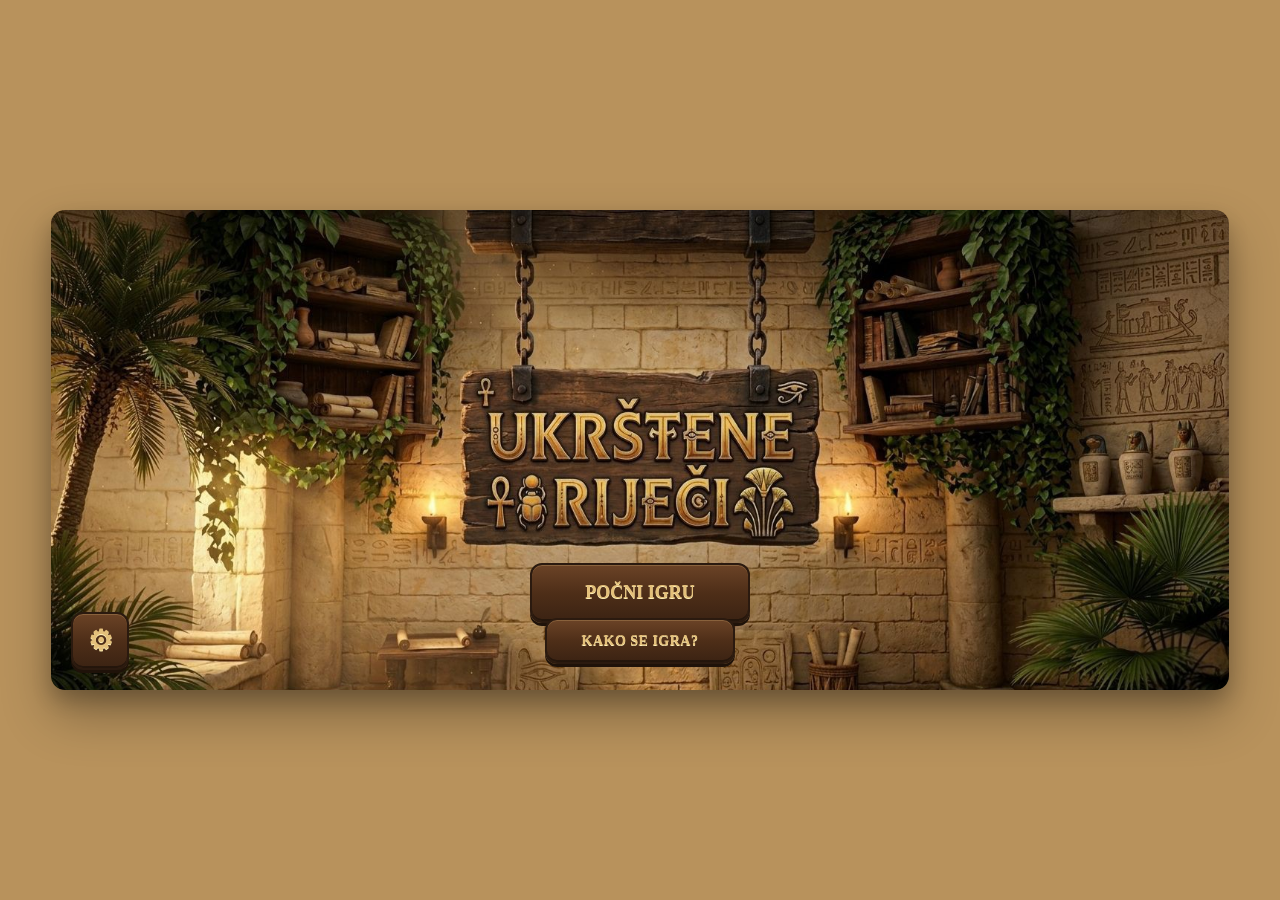
==== index.html @ eb19dd74 "Save crossword progress before animation" ====
<!DOCTYPE html>
<html lang="bs">
<head>
  <meta charset="UTF-8" />
  <meta name="viewport" content="width=device-width, initial-scale=1.0" />
  <title>Ukrštene riječi</title>
  <link rel="stylesheet" href="style.css" />
</head>
<body>
  <!-- POČETNI EKRAN -->
  <section id="menuScreen" class="screen active">
    <div class="menu-bg">
      <div class="menu-wrapper">
        <img
          src="assets/pozadina.jpg"
          alt="Početni ekran"
          class="menu-image"
        />

        <button id="startBtn" class="wood-btn start-btn">
          POČNI IGRU
        </button>

        <button id="howToBtn" class="wood-btn howto-btn">
          KAKO SE IGRA?
        </button>

        <button id="settingsGearBtn" class="wood-btn gear-btn" aria-label="Podešavanja">
          ⚙
        </button>
      </div>
    </div>
  </section>

  <!-- EKRAN ZA IZBOR BROJA IGRAČA -->
  <section id="playerModeScreen" class="screen">
    <div class="menu-bg">
      <div class="menu-wrapper">
        <img
          src="assets/drugi_prozor.jpg"
          alt="Izbor broja igrača"
          class="menu-image"
        />

        <button id="onePlayerBtn" class="wood-btn player-mode-btn player-mode-1">
          JEDAN IGRAČ
        </button>

        <button id="twoPlayersBtn" class="wood-btn player-mode-btn player-mode-2">
          DVA IGRAČA
        </button>

        <button id="backFromPlayerMode" class="wood-btn back-btn">
          NAZAD
        </button>
      </div>
    </div>
  </section>

  <!-- EKRAN IGRE -->
  <section id="gameScreen" class="screen">
    <div class="menu-bg">
      <div class="menu-wrapper">
        <img
          src="assets/drugi_prozor.jpg"
          alt="Ekran igre"
          class="menu-image"
        />

        <button class="wood-btn difficulty-btn diff1">LAKO</button>
        <button class="wood-btn difficulty-btn diff2">SREDNJE</button>
        <button class="wood-btn difficulty-btn diff3">TEŠKO</button>

        <div class="discover-wrapper">
          <button class="wood-btn difficulty-btn diff4">
            OTKRIJ NEŠTO NOVO
          </button>

          <div class="discover-tooltip">
            Rješavanjem ukrštenice otkrij nove pojmove.
            Po završetku dobijaš objašnjenje pojma.
          </div>
        </div>

        <button id="backFromGame" class="wood-btn back-btn">
          NAZAD
        </button>
      </div>
    </div>
  </section>

  <!-- EKRAN LEVELA ZA LAKO -->
  <section id="easyLevelsScreen" class="screen">
    <div class="menu-bg">
      <div class="menu-wrapper">
        <img
          src="assets/drugi_prozor.jpg"
          alt="Leveli - lako"
          class="menu-image"
        />

        <div class="levels-row">
          <div class="level-item">
            <div class="stars" id="starsLevel1">
              <span class="star">★</span>
              <span class="star">★</span>
              <span class="star">★</span>
            </div>
            <button class="level-box level-box-1">1</button>
          </div>

          <div class="level-item">
            <div class="stars" id="starsLevel2">
              <span class="star">★</span>
              <span class="star">★</span>
              <span class="star">★</span>
            </div>
            <button class="level-box level-box-2">2</button>
          </div>

          <div class="level-item">
            <div class="stars" id="starsLevel3">
              <span class="star">★</span>
              <span class="star">★</span>
              <span class="star">★</span>
            </div>
            <button class="level-box level-box-3">3</button>
          </div>
        </div>

        <button id="backFromEasyLevels" class="wood-btn back-btn">
          NAZAD
        </button>
      </div>
    </div>
  </section>

  <!-- EKRAN PRVE UKRŠTENICE -->
  <section id="crosswordLevel1Screen" class="screen">
    <div class="menu-bg">
      <div class="menu-wrapper">
        <img
          src="assets/pergament.jpg"
          alt="Prva ukrštenica"
          class="menu-image"
        />

        <div id="level1Timer" class="level-timer">00:00:00</div>

        <!-- GORNJI DESNI UGAO -->
        <div class="top-right-tools">
          <div class="tool-wrap">
            <button id="hintBtn" class="tool-btn">?</button>
            <div class="tool-tooltip">hint</div>
          </div>

          <div class="tool-wrap">
            <button id="explainBtn" class="tool-btn">!</button>
            <div class="tool-tooltip">objašnjenje</div>
          </div>
        </div>

        <!-- LIJEVO - VODORAVNO -->
        <div class="clues clues-left">
          <h3>VODORAVNO:</h3>
          <p>(1,1) NJOME PIŠEŠ</p>
          <p>(2,1) NEŠTO VIŠE OD BITKE</p>
          <p>(3,1) LETEĆE PREVOZNO SREDSTVO</p>
          <p>(5,2) TI SI NJOJ DIJETE</p>
        </div>

        <!-- DESNO - USPRAVNO -->
        <div class="clues clues-right">
          <h3>USPRAVNO:</h3>
          <p>(1,1) ORAŠASTO VOĆE (U IMENU RIJEČI)</p>
          <p>(1,2) KRALJ ŽIVOTINJA</p>
          <p>(1,3) NA PRSTIMA, JEDINSTVEN ZA SVAKOG ČOVJEKA</p>
          <p>(1,5) SINONIM ZA "KOFA"</p>
          <p>(6,1) POEN U TENISU KOJI SE POSTIŽE NEVRAĆENIM SERVISOM</p>
        </div>

        <!-- TABLA -->
        <div class="board-wrap">
          <div id="columnLabels" class="column-labels"></div>

          <div class="board-middle">
            <div id="rowLabels" class="row-labels"></div>
            <div class="crossword-board" id="crosswordBoard"></div>
          </div>
        </div>

        <button id="confirmLevel1Btn" class="wood-btn confirm-btn">
          POTVRDI
        </button>

        <button id="backFromCrossword1" class="wood-btn back-btn">
          NAZAD
        </button>
      </div>
    </div>
  </section>

  <!-- LEVEL 2 -->
  <section id="crosswordLevel2Screen" class="screen">
    <div class="menu-bg">
      <div class="menu-wrapper">
        <img
          src="assets/pergament.jpg"
          alt="Druga ukrštenica"
          class="menu-image"
        />

        <div id="level2Timer" class="level-timer">00:00:00</div>

        <div class="top-right-tools">
          <div class="tool-wrap">
            <button id="hintBtnLevel2" class="tool-btn">?</button>
            <div class="tool-tooltip">hint</div>
          </div>

          <div class="tool-wrap">
            <button id="explainBtnLevel2" class="tool-btn">!</button>
            <div class="tool-tooltip">objašnjenje</div>
          </div>
        </div>

        <!-- LIJEVO - VODORAVNO -->
        <div class="clues clues-left">
          <h3>VODORAVNO:</h3>
          <p>(1,4) POVRATNA ZAMJENICA SEBE ILI (...)</p>
          <p>(2,1) PTICA KOJA LETI VISOKO I IMA OŠTAR VID</p>
          <p>(4,2) GORI I DAJE TOPLOTU</p>
          <p>(7,1) PTICA KOJA DONOSI PROLJEĆE</p>
        </div>

        <!-- DESNO - USPRAVNO -->
        <div class="clues clues-right">
          <h3>USPRAVNO:</h3>
          <p>(1,2) NOSI SE OKO VRATA UZ KOŠULJU</p>
          <p>(4,4) PROVJERA ZNANJA</p>
          <p>(2,6) KORISTI SE ZA RAD I POPRAVKE</p>
        </div>

        <div class="board-wrap level2-board-wrapper">
          <div id="columnLabelsLevel2" class="column-labels"></div>
          <div class="board-middle">
            <div id="rowLabelsLevel2" class="row-labels"></div>
            <div id="crosswordBoardLevel2" class="crossword-board level2-board"></div>
          </div>
        </div>

        <button id="confirmLevel2Btn" class="wood-btn confirm-btn">
          POTVRDI
        </button>

        <button id="backFromCrossword2" class="wood-btn back-btn">
          NAZAD
        </button>
      </div>
    </div>
  </section>

  <!-- LEVEL 3 -->
  <section id="crosswordLevel3Screen" class="screen">
    <div class="menu-bg">
      <div class="menu-wrapper">
        <img
          src="assets/pergament.jpg"
          alt="Treca ukrstenica"
          class="menu-image"
        />

        <div id="level3Timer" class="level-timer">00:00:00</div>

        <div class="top-right-tools">
          <div class="tool-wrap">
            <button id="hintBtnLevel3" class="tool-btn">?</button>
            <div class="tool-tooltip">hint</div>
          </div>

          <div class="tool-wrap">
            <button id="explainBtnLevel3" class="tool-btn">!</button>
            <div class="tool-tooltip">objasnjenje</div>
          </div>
        </div>

        <!-- LIJEVO - VODORAVNO -->
        <div class="clues clues-left">
          <h3>VODORAVNO:</h3>
          <p>(1,1) KOKA GA SNESE</p>
          <p>(3,1) JEDE SE KAŠIKOM IZ DUBOKOG TANJIRA</p>
          <p>(5,3) DIO LICA KOJIM MIRIŠEMO</p>
          <p>(7,2) UVEĆAVA MALE STVARI</p>
        </div>

        <!-- DESNO - USPRAVNO -->
        <div class="clues clues-right">
          <h3>USPRAVNO:</h3>
          <p>(1,1) NA NJEMU SPAVAMO</p>
          <p>(1,3) DRŽAVA U AZIJI</p>
          <p>(4,5) DIO LICA BEZ KOJEG NE BISMO MOGLI DA PRIČAMO</p>
        </div>

        <div class="board-wrap level3-board-wrapper">
          <div id="columnLabelsLevel3" class="column-labels"></div>
          <div class="board-middle">
            <div id="rowLabelsLevel3" class="row-labels"></div>
            <div id="crosswordBoardLevel3" class="crossword-board level3-board"></div>
          </div>
        </div>

        <button id="confirmLevel3Btn" class="wood-btn confirm-btn">
          POTVRDI
        </button>

        <button id="backFromCrossword3" class="wood-btn back-btn">
          NAZAD
        </button>
      </div>
    </div>
  </section>

  <!-- MODAL ZA HINT -->
  <div id="hintModal" class="settings-modal">
    <div class="settings-overlay" id="hintOverlay"></div>

    <div class="settings-panel hint-panel">
      <button id="closeHintBtn" class="settings-close" aria-label="Zatvori hint">
        ✕
      </button>

      <h2>HINT</h2>

      <p class="hint-count-text">
        Preostali broj hintova:
        <span id="hintCountValue">3</span>
      </p>

      <button id="useHintBtn" class="wood-btn hint-action-btn">
        POPUNI RANDOM POLJE
      </button>
    </div>
  </div>

  <!-- MODAL ZA OBJAŠNJENJE -->
  <div id="explainModal" class="settings-modal">
    <div class="settings-overlay" id="explainOverlay"></div>

    <div class="settings-panel hint-panel">
      <button id="closeExplainBtn" class="settings-close" aria-label="Zatvori objašnjenje">
        ✕
      </button>

      <h2>OBJAŠNJENJE</h2>

      <p class="hint-count-text explain-text">
        Uređeni par <strong>(i, j)</strong> pokazuje gdje riječ počinje.
        <br /><br />
        Prvi broj <strong>i</strong> označava vrstu.
        <br />
        Drugi broj <strong>j</strong> označava kolonu.
        <br /><br />
        Na primjer, <strong>(2, 3)</strong> znači da riječ počinje
        u <strong>2. vrsti</strong> i <strong>3. koloni</strong>.
      </p>
    </div>
  </div>

  <!-- MODAL ZA ZAVRŠEN LEVEL -->
  <div id="completeModal" class="settings-modal">
    <div class="settings-overlay" id="completeOverlay"></div>

    <div class="settings-panel complete-panel">
      <h2>BRAVO!</h2>

      <div id="completeStars" class="complete-stars"></div>

      <p class="complete-message">
        Tačno si popunio/la ukrštenicu.
      </p>

      <p id="completeTime" class="complete-time">Vrijeme: 00:00:00</p>

      <button id="closeCompleteBtn" class="wood-btn complete-action-btn">
        NASTAVI
      </button>
    </div>
  </div>

  <!-- MODAL ZA POKUŠAJ -->
  <div id="attemptModal" class="settings-modal">
    <div class="settings-overlay" id="attemptOverlay"></div>

    <div class="settings-panel attempt-panel">
      <h2>POKUŠAJ PONOVO</h2>

      <p id="attemptMessage" class="attempt-message">
        Provjeri crvena polja i pokušaj ponovo.
      </p>

      <button id="closeAttemptBtn" class="wood-btn attempt-action-btn">
        U REDU
      </button>
    </div>
  </div>

  <!-- EKRAN KAKO SE IGRA -->
  <section id="howToPlayScreen" class="screen">
    <div class="menu-bg">
      <div class="menu-wrapper">
        <img
          src="assets/kako_se_igra.jpg"
          alt="Kako se igra"
          class="menu-image"
        />

        <div class="howto-panel">
          <h2>KAKO SE IGRA?</h2>

          <p>
            Popuni ukrštene riječi tako što ćeš unositi tačne odgovore
            na osnovu datih pojmova.
          </p>

          <p>
            Svaka riječ se ukršta sa drugom, pa pazi na slova koja dijele.
          </p>

          <p>
            Cilj je da popuniš cijelu mrežu bez greške.
          </p>

          <p>
            Kada tačno popuniš ukrštenicu, dobijaš zvjezdice prema vremenu:
            3 zvjezdice za manje od 2 minuta, 2 zvjezdice za manje od 5 minuta,
            a 1 zvjezdicu za sve preko toga.
          </p>

          <p>
            Rješenje provjeravaš dugmetom POTVRDI. Ako tri puta potvrdiš
            pogrešno rješenje, level i dalje možeš završiti, ali najviše sa
            1 zvjezdicom.
          </p>
        </div>

        <button id="backFromHowToPlay" class="wood-btn back-btn">
          NAZAD
        </button>
      </div>
    </div>
  </section>

  <!-- MODAL PODEŠAVANJA -->
  <div id="settingsModal" class="settings-modal">
    <div class="settings-overlay" id="settingsOverlay"></div>

    <div class="settings-panel">
      <button id="closeSettingsBtn" class="settings-close" aria-label="Zatvori podešavanja">
        ✕
      </button>

      <h2>PODEŠAVANJA</h2>

      <div class="setting-row">
        <label for="musicVolume">Muzika</label>
        <input
          type="range"
          id="musicVolume"
          min="0"
          max="100"
          value="50"
        />
        <span id="musicVolumeValue">50%</span>
      </div>

      <div class="setting-row">
        <label for="buttonSoundVolume">Zvuk dugmadi</label>
        <input
          type="range"
          id="buttonSoundVolume"
          min="0"
          max="100"
          value="70"
        />
        <span id="buttonSoundVolumeValue">70%</span>
      </div>

      <div class="settings-actions">
        <button id="resetProgressBtn" class="wood-btn reset-progress-btn">
          OBRIŠI PROGRESS
        </button>
      </div>
    </div>
  </div>

  <script src="script.js"></script>
</body>
</html>
---- style.css ----
* {
  box-sizing: border-box;
}

html,
body {
  margin: 0;
  width: 100%;
  height: 100%;
  overflow: hidden;
  background: #b8925c;
  font-family: Arial, sans-serif;
}

/* EKRANI */
.screen {
  position: fixed;
  inset: 0;
  display: block;
  opacity: 0;
  visibility: hidden;
  pointer-events: none;
  transition: opacity 0.45s ease, visibility 0.45s ease;
}

.screen.active {
  opacity: 1;
  visibility: visible;
  pointer-events: auto;
}

/* POZADINA */
.menu-bg {
  position: absolute;
  inset: 0;
  background: #b8925c;
  display: flex;
  align-items: center;
  justify-content: center;
}

/* WRAPPER */
.menu-wrapper {
  position: relative;
  display: inline-block;
}

/* SLIKA */
.menu-image {
  display: block;
  max-width: 92vw;
  max-height: 92vh;
  object-fit: contain;
  border-radius: 14px;
  box-shadow:
    0 25px 50px rgba(0, 0, 0, 0.3),
    0 10px 20px rgba(0, 0, 0, 0.2);
}

/* DUGMAD */
.wood-btn {
  position: absolute;
  left: 50%;
  transform: translateX(-50%);
  z-index: 5;

  width: 180px;
  height: 46px;

  border: 2px solid #2b1a0f;
  border-radius: 12px;
  cursor: pointer;

  background: linear-gradient(
    180deg,
    #6b4326 0%,
    #4e2e18 50%,
    #3b2313 100%
  );

  color: #e4c07a;
  font-family: Georgia, "Times New Roman", serif;
  font-size: 14px;
  font-weight: 700;
  text-transform: uppercase;
  text-shadow: 0 1px 0 #fff1b8;

  box-shadow:
    0 3px 0 #1f1209,
    inset 0 1px 0 rgba(255, 220, 150, 0.2),
    inset 0 -2px 0 rgba(0, 0, 0, 0.4);

  transition: transform 0.15s ease, filter 0.15s ease, box-shadow 0.15s ease;
}

.wood-btn:hover {
  transform: translateX(-50%) translateY(-2px);
  filter: brightness(1.08);
  box-shadow:
    0 5px 0 #1f1209,
    inset 0 1px 0 rgba(255, 220, 150, 0.25),
    inset 0 -2px 0 rgba(0, 0, 0, 0.4),
    0 12px 24px rgba(0, 0, 0, 0.3);
}

/* POZICIJE GLAVNIH DUGMADI */
.start-btn {
  top: 73.5%;
  width: 220px;
  height: 60px;
  font-size: 18px;
}

.howto-btn {
  top: 85%;
  width: 190px;
  height: 46px;
  font-size: 14px;
  letter-spacing: 0.5px;
}

/* DUGME SA ZUPČANIKOM */
.gear-btn {
  left: 20px;
  bottom: 20px;
  transform: none;

  width: 58px;
  height: 58px;
  padding: 0;

  display: flex;
  align-items: center;
  justify-content: center;

  font-size: 28px;
  line-height: 1;
  z-index: 10;
}

.gear-btn:hover {
  transform: translateY(-2px);
}

/* OSTALI EKRANI */
#gameScreen,
#settingsScreen {
  background: #1b1b1b;
  color: white;
}

.panel {
  position: absolute;
  inset: 0;
  display: flex;
  flex-direction: column;
  align-items: center;
  justify-content: center;
  gap: 16px;
  text-align: center;
}

.back-btn {
  top: 84%;
  width: 140px;
  height: 40px;
  font-size: 12px;
}

.confirm-btn {
  top: 84%;
  margin-left: -66px;
  width: 160px;
  height: 42px;
  font-size: 13px;
}

#backFromCrossword1,
#backFromCrossword2,
#backFromCrossword3 {
  margin-left: 100px;
}

/* TEŽINE */
.difficulty-btn {
  width: 240px;
  height: 58px;
  font-size: 16px;
}

.diff1 { top: 28%; }
.diff2 { top: 40%; }
.diff3 { top: 52%; }
.diff4 { top: 64%; }

/* BROJ IGRAČA */
.player-mode-btn {
  width: 265px;
  height: 64px;
  font-size: 17px;
}

.player-mode-1 { top: 38%; }
.player-mode-2 { top: 52%; }

/* PROZIRNI PANEL */
.howto-panel {
  position: absolute;
  left: 50%;
  top: 50%;
  transform: translate(-50%, -50%);
  z-index: 6;

  width: 60%;
  max-width: 700px;
  padding: 30px;

  border-radius: 16px;
  background: rgba(30, 20, 10, 0.55);
  backdrop-filter: blur(6px);
  border: 2px solid rgba(255, 220, 150, 0.15);

  box-shadow:
    0 20px 40px rgba(0, 0, 0, 0.35),
    inset 0 1px 0 rgba(255, 255, 255, 0.05);

  color: #f0d28a;
  text-align: center;
}

.howto-panel h2 {
  margin-top: 0;
  margin-bottom: 15px;
  font-family: Georgia, "Times New Roman", serif;
  font-size: 28px;
  text-shadow:
    0 1px 0 #fff1b8,
    0 0 10px rgba(231, 193, 109, 0.25);
}

.howto-panel p {
  margin: 10px 0;
  font-size: 16px;
  line-height: 1.5;
}

/* WRAPPER ZA "OTKRIJ NEŠTO NOVO" */
.discover-wrapper {
  position: absolute;
  left: 50%;
  top: 64%;
  transform: translateX(-50%);
  z-index: 5;
}

.discover-wrapper .diff4 {
  position: static;
  left: auto;
  top: auto;
  transform: none;
}

/* TOOLTIP */
.discover-tooltip {
  position: absolute;
  left: 110%;
  top: 50%;
  transform: translateY(-50%);

  width: 220px;
  padding: 12px;

  background: rgba(30, 20, 10, 0.85);
  color: #f0d28a;

  border: 1px solid rgba(255, 220, 150, 0.2);
  border-radius: 10px;

  font-size: 13px;
  line-height: 1.4;

  opacity: 0;
  pointer-events: none;

  transition: opacity 0.2s ease, transform 0.2s ease;
}

.discover-wrapper:hover .discover-tooltip {
  opacity: 1;
  transform: translateY(-50%) translateX(5px);
}

/* MODAL PODEŠAVANJA */
.settings-modal {
  position: fixed;
  inset: 0;
  z-index: 999;

  opacity: 0;
  visibility: hidden;
  pointer-events: none;

  transition: opacity 0.25s ease, visibility 0.25s ease;
}

.settings-modal.active {
  opacity: 1;
  visibility: visible;
  pointer-events: auto;
}

.settings-overlay {
  position: absolute;
  inset: 0;
  background: rgba(0, 0, 0, 0.45);
}

.settings-panel {
  position: absolute;
  left: 50%;
  top: 50%;
  transform: translate(-50%, -50%);

  width: min(90vw, 520px);
  padding: 30px 26px;

  border-radius: 18px;
  border: 2px solid rgba(255, 220, 150, 0.18);

  background: rgba(30, 20, 10, 0.72);
  backdrop-filter: blur(8px);

  box-shadow:
    0 22px 45px rgba(0, 0, 0, 0.45),
    inset 0 1px 0 rgba(255, 255, 255, 0.05);

  color: #f0d28a;
}

.settings-panel h2 {
  margin: 0 0 24px;
  text-align: center;
  font-family: Georgia, "Times New Roman", serif;
  font-size: 28px;
  text-shadow:
    0 1px 0 #fff1b8,
    0 0 10px rgba(231, 193, 109, 0.2);
}

.settings-close {
  position: absolute;
  top: 12px;
  right: 12px;

  width: 38px;
  height: 38px;
  border: 1px solid rgba(255, 220, 150, 0.25);
  border-radius: 10px;

  background: rgba(80, 50, 25, 0.85);
  color: #f0d28a;

  font-size: 20px;
  cursor: pointer;
  transition: transform 0.15s ease, filter 0.15s ease;
}

.settings-close:hover {
  transform: translateY(-1px);
  filter: brightness(1.08);
}

.setting-row {
  display: grid;
  grid-template-columns: 120px 1fr 60px;
  align-items: center;
  gap: 14px;
  margin-bottom: 18px;
}

.setting-row label {
  font-family: Georgia, "Times New Roman", serif;
  font-size: 16px;
  color: #f0d28a;
}

.setting-row span {
  text-align: right;
  font-size: 14px;
  font-weight: 700;
  color: #f6dfaa;
}

.setting-row input[type="range"] {
  appearance: none;
  width: 100%;
  height: 8px;
  border-radius: 999px;
  background: rgba(255, 220, 150, 0.22);
  outline: none;
}

.setting-row input[type="range"]::-webkit-slider-thumb {
  appearance: none;
  width: 20px;
  height: 20px;
  border-radius: 50%;
  border: 2px solid #2b1a0f;
  background: linear-gradient(180deg, #e4c07a 0%, #b98543 100%);
  cursor: pointer;
  box-shadow: 0 2px 6px rgba(0, 0, 0, 0.35);
}

.setting-row input[type="range"]::-moz-range-thumb {
  width: 20px;
  height: 20px;
  border-radius: 50%;
  border: 2px solid #2b1a0f;
  background: linear-gradient(180deg, #e4c07a 0%, #b98543 100%);
  cursor: pointer;
  box-shadow: 0 2px 6px rgba(0, 0, 0, 0.35);
}

/* LEVELI */
.levels-row {
  position: absolute;
  left: 50%;
  top: 50%;
  transform: translate(-50%, -50%);
  z-index: 6;

  display: flex;
  align-items: center;
  justify-content: center;
  gap: 38px;
}

.level-item {
  display: flex;
  flex-direction: column;
  align-items: center;
  gap: 12px;
}

.level-box {
  position: static;
  z-index: 6;

  width: 120px;
  height: 120px;

  border: 2px solid #2b1a0f;
  border-radius: 14px;
  cursor: pointer;

  background: linear-gradient(
    180deg,
    #6b4326 0%,
    #4e2e18 50%,
    #3b2313 100%
  );

  color: #e4c07a;
  font-family: Georgia, "Times New Roman", serif;
  font-size: 28px;
  font-weight: 700;
  text-shadow: 0 1px 0 #fff1b8;

  box-shadow:
    0 3px 0 #1f1209,
    inset 0 1px 0 rgba(255, 220, 150, 0.2),
    inset 0 -2px 0 rgba(0, 0, 0, 0.4);

  transition: filter 0.15s ease, box-shadow 0.15s ease;
}

.level-box:hover {
  filter: brightness(1.1);
  box-shadow:
    0 3px 0 #1f1209,
    inset 0 1px 0 rgba(255, 220, 150, 0.25),
    inset 0 -2px 0 rgba(0, 0, 0, 0.4),
    0 10px 20px rgba(0, 0, 0, 0.35);
}

/* ZVJEZDICE */
.stars {
  display: flex;
  justify-content: center;
  gap: 6px;
  min-height: 30px;
}

.star {
  font-size: 26px;
  color: transparent;
  -webkit-text-stroke: 1.5px #f0d28a;
  text-shadow: 0 2px 6px rgba(0, 0, 0, 0.35);
}

.star.filled {
  color: #f3c64d;
  -webkit-text-stroke: 1px #d29b17;
  text-shadow:
    0 0 8px rgba(255, 210, 70, 0.5),
    0 2px 6px rgba(0, 0, 0, 0.35);
}

/* TAJMER */
.level-timer {
  position: absolute;
  top: 18px;
  left: 150px;
  z-index: 7;

  padding: 6px 10px;
  border-radius: 10px;

  background: rgba(30, 20, 10, 0.6);
  border: 1px solid rgba(255, 220, 150, 0.12);

  color: #f0d28a;
  font-family: Georgia, "Times New Roman", serif;
  font-size: 18px;
  font-weight: 600;
  letter-spacing: 1px;

  box-shadow: 0 6px 12px rgba(0, 0, 0, 0.25);
}

/* WRAP ZA TABLU + OZNAKE */
.board-wrap {
  position: absolute;
  top: 43%;
  left: 50%;
  transform: translate(-50%, -50%);
  z-index: 6;
}

.column-labels {
  display: grid;
  grid-template-columns: repeat(6, 48px);
  gap: 6px;
  margin-left: 34px;
  margin-bottom: 6px;
}

.column-label {
  text-align: center;
  font-size: 11px;
  font-weight: 400;
  color: #6a4623;
  opacity: 0.9;
  font-family: Georgia, "Times New Roman", serif;
}

.board-middle {
  display: flex;
  align-items: start;
  gap: 8px;
}

.row-labels {
  display: grid;
  grid-template-rows: repeat(6, 48px);
  gap: 6px;
  padding-top: 0;
}

.row-label {
  width: 26px;
  height: 48px;
  display: flex;
  align-items: center;
  justify-content: center;
  font-size: 11px;
  font-weight: 400;
  color: #6a4623;
  opacity: 0.9;
  font-family: Georgia, "Times New Roman", serif;
}

/* TABLA */
.crossword-board {
  display: grid;
  grid-template-columns: repeat(6, 48px);
  gap: 6px;

  padding: 18px;
  border-radius: 16px;

  background: rgba(255, 240, 200, 0.35);
  backdrop-filter: blur(4px);
  border: 2px solid rgba(120, 80, 40, 0.25);

  box-shadow:
    0 20px 40px rgba(0, 0, 0, 0.3),
    inset 0 1px 0 rgba(255, 255, 255, 0.2);
}

.crossword-cell {
  width: 48px;
  height: 48px;

  border-radius: 8px;
  border: 1px solid rgba(120, 80, 40, 0.4);
  background: rgba(255, 250, 220, 0.78);

  text-align: center;
  font-size: 20px;
  font-weight: bold;
  color: #3b2313;

  outline: none;
  font-family: Georgia, "Times New Roman", serif;
  text-transform: uppercase;

  transition: background 0.15s ease, transform 0.1s ease;
}

.crossword-cell:focus {
  background: rgba(255, 230, 170, 0.95);
  transform: scale(1.05);
}

.crossword-cell.blocked {
  background: rgba(95, 70, 45, 0.78);
  border: 1px solid rgba(70, 45, 25, 0.9);
  color: transparent;
  pointer-events: none;
  box-shadow: inset 0 2px 5px rgba(0, 0, 0, 0.25);
}

.crossword-cell.correct {
  background: rgba(205, 236, 180, 0.95);
}

.crossword-cell.wrong {
  background: rgba(238, 186, 170, 0.95);
}

/* OPISI */
.clues {
  position: absolute;
  top: 50%;
  transform: translateY(-50%);
  width: 240px;

  padding: 18px;
  border-radius: 14px;

  background: rgba(255, 240, 200, 0.25);
  backdrop-filter: blur(3px);
  border: 1px solid rgba(120, 80, 40, 0.2);

  color: #5a3b1c;
  font-family: Georgia, "Times New Roman", serif;

  box-shadow: 0 15px 30px rgba(0, 0, 0, 0.25);
}

.clues-left {
  left: calc(50% - 470px);
}

.clues-right {
  right: calc(50% - 470px);
}

.clues h3 {
  margin: 0 0 10px;
  font-size: 18px;
  color: #4a2f14;
  text-shadow: 0 1px 0 #fff1b8;
}

.clues p {
  margin: 6px 0;
  font-size: 14px;
  line-height: 1.4;
}

/* GORNJI DESNI UGAO */
.top-right-tools {
  position: absolute;
  top: 22px;
  right: 95px;
  z-index: 8;

  display: flex;
  gap: 10px;
}

.tool-wrap {
  position: relative;
  display: inline-flex;
  align-items: center;
}

.tool-btn {
  width: 42px;
  height: 42px;
  border-radius: 10px;
  border: 2px solid #2b1a0f;
  cursor: pointer;

  background: linear-gradient(
    180deg,
    #6b4326 0%,
    #4e2e18 50%,
    #3b2313 100%
  );

  color: #e4c07a;
  font-family: Georgia, "Times New Roman", serif;
  font-size: 22px;
  font-weight: 700;
  text-shadow: 0 1px 0 #fff1b8;

  box-shadow:
    0 3px 0 #1f1209,
    inset 0 1px 0 rgba(255, 220, 150, 0.2),
    inset 0 -2px 0 rgba(0, 0, 0, 0.4);

  transition: filter 0.15s ease;
}

.tool-btn:hover {
  filter: brightness(1.08);
}

.tool-tooltip {
  position: absolute;
  top: 50%;
  right: calc(100% + 8px);
  transform: translateY(-50%);

  padding: 6px 10px;
  border-radius: 8px;
  white-space: nowrap;

  background: rgba(30, 20, 10, 0.88);
  color: #f0d28a;
  font-size: 12px;
  font-family: Georgia, "Times New Roman", serif;

  opacity: 0;
  pointer-events: none;
  transition: opacity 0.2s ease;
}

.tool-wrap:hover .tool-tooltip {
  opacity: 1;
}

/* HINT / EXPLAIN MODAL */
.hint-panel {
  text-align: center;
}

.hint-count-text {
  margin: 10px 0 24px;
  font-size: 18px;
  color: #f0d28a;
  font-family: Georgia, "Times New Roman", serif;
}

.hint-action-btn {
  position: static;
  transform: none;
  margin: 0 auto;
  display: inline-block;
  width: 240px;
  height: 50px;
  font-size: 14px;
}

.explain-text {
  line-height: 1.6;
  font-size: 17px;
  text-align: center;
}

/* ZAVRŠEN LEVEL */
.complete-panel {
  text-align: center;
  border-color: rgba(243, 198, 77, 0.5);
  background:
    radial-gradient(circle at 50% 0%, rgba(243, 198, 77, 0.22), transparent 42%),
    rgba(30, 20, 10, 0.82);
}

.complete-stars {
  display: flex;
  justify-content: center;
  gap: 10px;
  margin: 6px 0 14px;
}

.complete-star {
  font-size: 42px;
  color: transparent;
  -webkit-text-stroke: 1.5px #f0d28a;
  text-shadow: 0 4px 10px rgba(0, 0, 0, 0.35);
}

.complete-star.filled {
  color: #f3c64d;
  -webkit-text-stroke: 1px #d29b17;
  text-shadow:
    0 0 14px rgba(255, 210, 70, 0.65),
    0 4px 10px rgba(0, 0, 0, 0.35);
}

.complete-message,
.complete-time {
  margin: 10px 0;
  color: #f6dfaa;
  font-family: Georgia, "Times New Roman", serif;
  font-size: 18px;
}

.complete-time {
  margin-bottom: 24px;
  font-weight: 700;
}

.complete-action-btn {
  position: static;
  transform: none;
  display: inline-block;
  width: 180px;
  height: 50px;
  font-size: 14px;
}

.complete-action-btn:hover {
  transform: translateY(-2px);
}

.attempt-panel {
  text-align: center;
}

.attempt-message {
  margin: 8px 0 24px;
  color: #f6dfaa;
  font-family: Georgia, "Times New Roman", serif;
  font-size: 18px;
  line-height: 1.45;
}

.attempt-action-btn {
  position: static;
  transform: none;
  display: inline-block;
  width: 160px;
  height: 48px;
  font-size: 14px;
}

.attempt-action-btn:hover {
  transform: translateY(-2px);
}

/* RESET PROGRESS */
.settings-actions {
  margin-top: 26px;
  display: flex;
  justify-content: center;
}

.reset-progress-btn {
  position: static;
  transform: none;
  width: 220px;
  height: 48px;
  font-size: 13px;
}

.reset-progress-btn:hover {
  transform: translateY(-2px);
}

#useHintBtn {
  transform: translateY(-2px);
}

/* LEVEL 2 TABLA 7x6 */
.level2-board-wrapper {
  position: absolute;
  top: 43%;
  left: 50%;
  transform: translate(-50%, -50%);
  z-index: 6;
}

.level2-board {
  grid-template-columns: repeat(6, 48px);
  grid-template-rows: repeat(7, 48px);
  gap: 6px;
}

/* LEVEL 3 TABLA 7x5 */
.level3-board-wrapper .column-labels {
  grid-template-columns: repeat(5, 48px);
}

.level3-board-wrapper .row-labels {
  grid-template-rows: repeat(7, 48px);
}

.level3-board {
  grid-template-columns: repeat(5, 48px);
  grid-template-rows: repeat(7, 48px);
  gap: 6px;
}
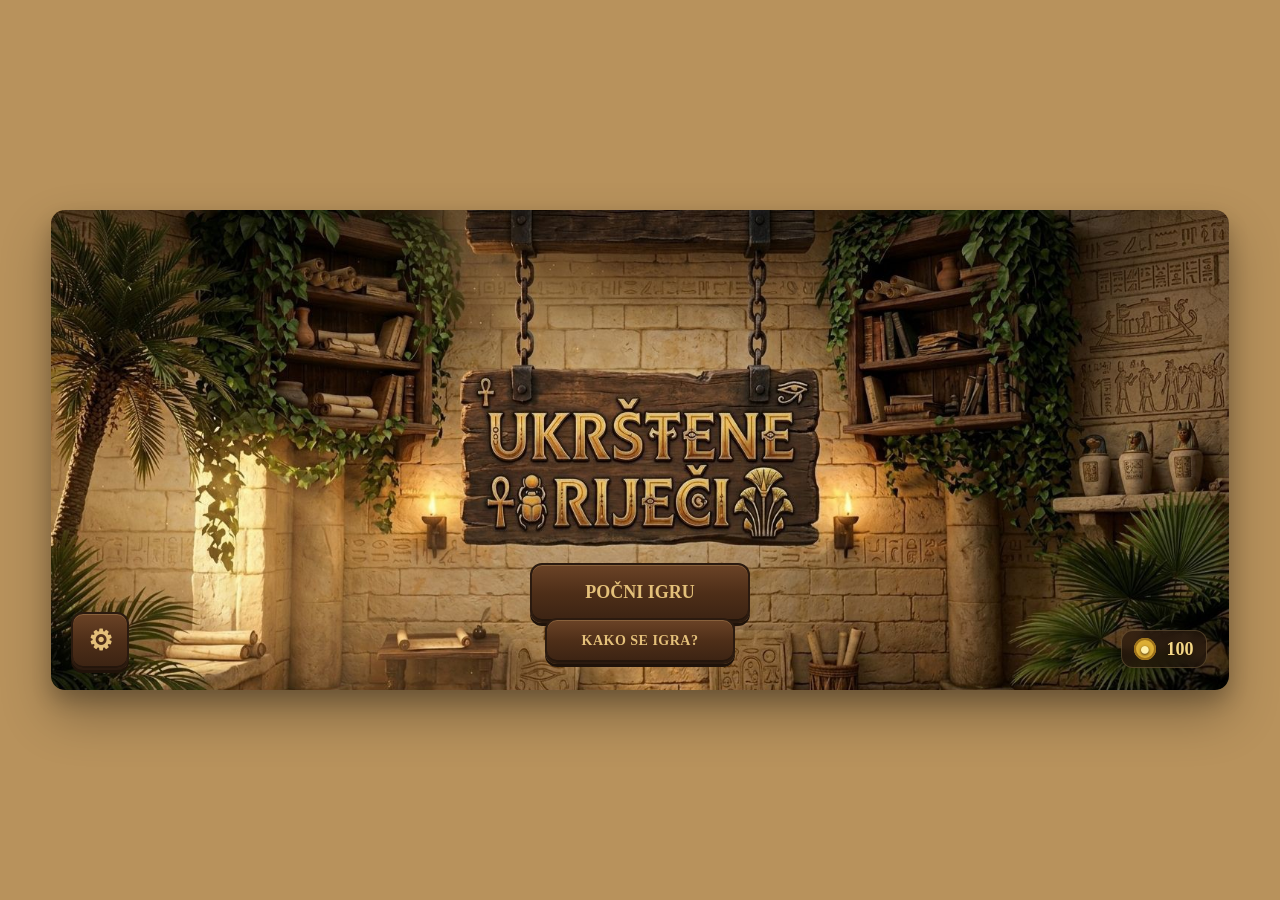
==== commit d769c91d: "Unaprijedjena igra" ====
--- a/index.html
+++ b/index.html
@@ -4,9 +4,14 @@
   <meta charset="UTF-8" />
   <meta name="viewport" content="width=device-width, initial-scale=1.0" />
   <title>Ukrštene riječi</title>
+  <link rel="icon" type="image/png" href="assets/game-logo.png" />
   <link rel="stylesheet" href="style.css" />
 </head>
 <body>
+  <div id="coinDisplay" class="coin-display" aria-label="Broj parica">
+    <span class="coin-icon">●</span>
+    <span id="coinValue">100</span>
+  </div>
   <!-- POČETNI EKRAN -->
   <section id="menuScreen" class="screen active">
     <div class="menu-bg">
@@ -17,6 +22,8 @@
           class="menu-image"
         />
 
+        
+
         <button id="startBtn" class="wood-btn start-btn">
           POČNI IGRU
         </button>
@@ -53,6 +60,96 @@
         <button id="backFromPlayerMode" class="wood-btn back-btn">
           NAZAD
         </button>
+      </div>
+    </div>
+  </section>
+
+  <!-- IZBOR TAKMIČARSKOG REŽIMA -->
+  <section id="multiplayerModeScreen" class="screen">
+    <div class="menu-bg">
+      <div class="menu-wrapper">
+        <img src="assets/drugi_prozor.jpg" alt="Izbor takmičarskog režima" class="menu-image" />
+
+        <div class="multiplayer-dialog">
+          <div class="multiplayer-info-panel">
+            <h2>TAKMIČARSKA UKRŠTENICA</h2>
+            <p>
+              Imate 15 sekundi da pročitate asocijacije. Zatim igrači naizmjenično
+              biraju i popunjavaju po jednu riječ, uz 20 sekundi za svaki potez.
+              Ko prvi tačno pogodi glavnu riječ, odmah pobjeđuje.
+            </p>
+          </div>
+
+          <button id="localDuelBtn" class="wood-btn player-mode-btn">
+            IGRAČ PROTIV IGRAČA
+          </button>
+
+          <button id="computerDuelBtn" class="wood-btn player-mode-btn">
+            IGRAČ PROTIV RAČUNARA
+          </button>
+        </div>
+
+        <button id="backFromMultiplayerMode" class="wood-btn back-btn">NAZAD</button>
+      </div>
+    </div>
+  </section>
+
+  <!-- TAKMIČARSKA PARTIJA -->
+  <section id="battleScreen" class="screen">
+    <div class="menu-bg">
+      <div class="menu-wrapper battle-wrapper">
+        <img src="assets/pergament.jpg" alt="Takmičarska ukrštenica" class="menu-image" />
+
+        <div id="battlePlayerOne" class="battle-player battle-player-left">
+          <span id="battlePlayerOneName">IGRAČ 1</span>
+          <strong id="battlePlayerOneScore">0</strong>
+          <span id="battlePlayerOneTime">20</span>
+        </div>
+
+        <div id="battlePlayerTwo" class="battle-player battle-player-right">
+          <span id="battlePlayerTwoName">IGRAČ 2</span>
+          <strong id="battlePlayerTwoScore">0</strong>
+          <span id="battlePlayerTwoTime">20</span>
+        </div>
+
+        <div class="battle-status">
+          <p id="battleTurnText">NA POTEZU: IGRAČ 1</p>
+          <p id="battleRoundText">RIJEŠENO 0 / 8</p>
+        </div>
+
+        <div id="battleIntroCountdown" class="battle-intro-countdown">
+          <div class="battle-intro-heading">
+            <span>UPOZNAJ UKRŠTENICU</span>
+          <strong id="battleIntroValue">15</strong>
+            <small>sekundi do početka</small>
+          </div>
+          <h3>ASOCIJACIJE U OVOJ IGRI I DUŽINE RIJEČI:</h3>
+          <div id="battleIntroClues" class="battle-intro-clues"></div>
+          <button id="battleIntroExitBtn" class="wood-btn battle-intro-exit-btn">IZAĐI</button>
+        </div>
+
+        <div id="battleWrongMark" class="battle-wrong-mark" aria-hidden="true">✕</div>
+        <div id="battleSecretReveal" class="battle-secret-reveal" aria-live="polite">
+          <span>GLAVNA RIJEČ JE:</span>
+          <strong id="battleSecretRevealWord"></strong>
+        </div>
+
+        <div id="battleClues" class="battle-clues"></div>
+        <div id="battleBoard" class="battle-board" aria-label="Takmičarska ukrštenica"></div>
+
+        <div class="battle-answer-panel">
+          <h3>UNOS RIJEČI</h3>
+          <p id="battleSelectedClue">Klikni na asocijaciju, pa odmah kucaj u označeni red.</p>
+          <input id="battleAnswerInput" class="battle-keyboard-input" type="text" maxlength="14" autocomplete="off" aria-label="Unos riječi u označeni red" />
+          <div class="battle-secret-guess">
+            <label for="battleSecretInput">ZNAŠ GLAVNU RIJEČ?</label>
+            <input id="battleSecretInput" type="text" maxlength="14" autocomplete="off" placeholder="Upiši glavnu riječ" />
+            <button id="battleSecretSubmitBtn" class="wood-btn battle-secret-submit-btn">POGODI</button>
+          </div>
+          <button id="battleSkipBtn" class="wood-btn battle-action-btn">PRESKOČI POTEZ</button>
+        </div>
+
+        <button id="backFromBattle" class="wood-btn battle-back-btn">PREKINI PARTIJU</button>
       </div>
     </div>
   </section>
@@ -126,11 +223,369 @@
             </div>
             <button class="level-box level-box-3">3</button>
           </div>
+
         </div>
 
         <button id="backFromEasyLevels" class="wood-btn back-btn">
           NAZAD
         </button>
+      </div>
+    </div>
+  </section>
+
+  <!-- EKRAN LEVELA ZA SREDNJE -->
+  <section id="mediumLevelsScreen" class="screen">
+    <div class="menu-bg">
+      <div class="menu-wrapper">
+        <img
+          src="assets/drugi_prozor.jpg"
+          alt="Leveli - srednje"
+          class="menu-image"
+        />
+
+        <div class="levels-row">
+          <div class="level-item">
+            <div class="stars" id="starsMediumLevel1">
+              <span class="star">★</span>
+              <span class="star">★</span>
+              <span class="star">★</span>
+            </div>
+            <button class="level-box medium-level-box medium-level-box-1">1</button>
+          </div>
+
+          <div class="level-item">
+            <div class="stars" id="starsMediumLevel2">
+              <span class="star">★</span>
+              <span class="star">★</span>
+              <span class="star">★</span>
+            </div>
+            <button class="level-box medium-level-box medium-level-box-2">2</button>
+          </div>
+
+          <div class="level-item">
+            <div class="stars" id="starsMediumLevel3">
+              <span class="star">★</span>
+              <span class="star">★</span>
+              <span class="star">★</span>
+            </div>
+            <button class="level-box medium-level-box medium-level-box-3">3</button>
+          </div>
+
+        </div>
+
+        <button id="backFromMediumLevels" class="wood-btn back-btn">
+          NAZAD
+        </button>
+      </div>
+    </div>
+  </section>
+
+  <!-- EKRAN LEVELA ZA TEŠKO -->
+  <!-- SREDNJE - LEVEL 1 -->
+  <section id="crosswordMediumLevel1Screen" class="screen">
+    <div class="menu-bg">
+      <div class="menu-wrapper">
+        <img src="assets/pergament.jpg" alt="Srednja ukrštenica 1" class="menu-image" />
+        <div id="mediumLevel1Timer" class="level-timer">00:00:00</div>
+        <div class="top-right-tools">
+          <div class="tool-wrap"><button id="hintBtnMediumLevel1" class="tool-btn">?</button><div class="tool-tooltip">hint</div></div>
+          <div class="tool-wrap"><button id="explainBtnMediumLevel1" class="tool-btn">!</button><div class="tool-tooltip">objašnjenje</div></div>
+        </div>
+        <div class="clues clues-left">
+          <h3>VODORAVNO:</h3>
+          <p>(1,1) NEBESKO TIJELO KOJE KRUŽI OKO ZVIJEZDE</p>
+          <p>(3,1) LETJELICA SA KRILIMA I MOTORIMA</p>
+          <p>(5,1) STRANA SVIJETA NA KOJOJ IZLAZI SUNCE</p>
+          <p>(7,1) PODACI O MJESTU STANOVANJA</p>
+        </div>
+        <div class="clues clues-right">
+          <h3>USPRAVNO:</h3>
+          <p>(1,1) VISOKO UZVIŠENJE U PRIRODI</p>
+        </div>
+        <div class="board-wrap medium-level1-board-wrapper">
+          <div id="columnLabelsMediumLevel1" class="column-labels"></div>
+          <div class="board-middle">
+            <div id="rowLabelsMediumLevel1" class="row-labels"></div>
+            <div id="crosswordBoardMediumLevel1" class="crossword-board medium-level1-board"></div>
+          </div>
+        </div>
+        <button id="confirmMediumLevel1Btn" class="wood-btn confirm-btn">POTVRDI</button>
+        <button id="backFromMediumCrossword1" class="wood-btn back-btn">NAZAD</button>
+      </div>
+    </div>
+  </section>
+
+  <!-- SREDNJE - LEVEL 2 -->
+  <section id="crosswordMediumLevel2Screen" class="screen">
+    <div class="menu-bg">
+      <div class="menu-wrapper">
+        <img src="assets/pergament.jpg" alt="Srednja ukrštenica 2" class="menu-image" />
+        <div id="mediumLevel2Timer" class="level-timer">00:00:00</div>
+        <div class="top-right-tools">
+          <div class="tool-wrap"><button id="hintBtnMediumLevel2" class="tool-btn">?</button><div class="tool-tooltip">hint</div></div>
+          <div class="tool-wrap"><button id="explainBtnMediumLevel2" class="tool-btn">!</button><div class="tool-tooltip">objašnjenje</div></div>
+        </div>
+        <div class="clues clues-left">
+          <h3>VODORAVNO:</h3>
+          <p>(1,1) POKAZUJE STRANE SVIJETA</p>
+          <p>(3,2) LETJELICA SA KRILIMA I MOTORIMA</p>
+          <p>(5,2) PLOVILO ZA PREVOZ PO VODI</p>
+          <p>(7,1) BIJELA ILI SIVA MASA NA NEBU</p>
+        </div>
+        <div class="clues clues-right">
+          <h3>USPRAVNO:</h3>
+          <p>(1,4) SVE ŠTO NAS OKRUŽUJE, A NIJE STVORIO ČOVJEK</p>
+        </div>
+        <div class="board-wrap medium-level2-board-wrapper">
+          <div id="columnLabelsMediumLevel2" class="column-labels"></div>
+          <div class="board-middle">
+            <div id="rowLabelsMediumLevel2" class="row-labels"></div>
+            <div id="crosswordBoardMediumLevel2" class="crossword-board medium-level2-board"></div>
+          </div>
+        </div>
+        <button id="confirmMediumLevel2Btn" class="wood-btn confirm-btn">POTVRDI</button>
+        <button id="backFromMediumCrossword2" class="wood-btn back-btn">NAZAD</button>
+      </div>
+    </div>
+  </section>
+
+  <!-- SREDNJE - LEVEL 3 -->
+  <section id="crosswordMediumLevel3Screen" class="screen">
+    <div class="menu-bg">
+      <div class="menu-wrapper">
+        <img src="assets/pergament.jpg" alt="Srednja ukrštenica 3" class="menu-image" />
+        <div id="mediumLevel3Timer" class="level-timer">00:00:00</div>
+        <div class="top-right-tools">
+          <div class="tool-wrap"><button id="hintBtnMediumLevel3" class="tool-btn">?</button><div class="tool-tooltip">hint</div></div>
+          <div class="tool-wrap"><button id="explainBtnMediumLevel3" class="tool-btn">!</button><div class="tool-tooltip">objašnjenje</div></div>
+        </div>
+        <div class="clues clues-left">
+          <h3>VODORAVNO:</h3>
+          <p>(1,1) DRVO BIJELE KORE</p>
+          <p>(3,2) OBLAK PRI TLU KOJI SMANJUJE VIDLJIVOST</p>
+          <p>(6,2) KRETANJE VAZDUHA</p>
+          <p>(8,1) UMJETNIČKI PRIKAZ NA PAPIRU ILI PLATNU</p>
+          <p>(9,3) KRETANJE VODENE POVRŠINE</p>
+        </div>
+        <div class="clues clues-right">
+          <h3>USPRAVNO:</h3>
+          <p>(1,4) ZADATAK ČIJE SE RJEŠENJE OTKRIVA RAZMIŠLJANJEM</p>
+        </div>
+        <div class="board-wrap medium-level3-board-wrapper">
+          <div id="columnLabelsMediumLevel3" class="column-labels"></div>
+          <div class="board-middle">
+            <div id="rowLabelsMediumLevel3" class="row-labels"></div>
+            <div id="crosswordBoardMediumLevel3" class="crossword-board medium-level3-board"></div>
+          </div>
+        </div>
+        <button id="confirmMediumLevel3Btn" class="wood-btn confirm-btn">POTVRDI</button>
+        <button id="backFromMediumCrossword3" class="wood-btn back-btn">NAZAD</button>
+      </div>
+    </div>
+  </section>
+
+  <section id="hardLevelsScreen" class="screen">
+    <div class="menu-bg">
+      <div class="menu-wrapper">
+        <img
+          src="assets/drugi_prozor.jpg"
+          alt="Leveli - teško"
+          class="menu-image"
+        />
+
+        <div class="levels-row">
+          <div class="level-item">
+            <div class="stars" id="starsHardLevel1">
+              <span class="star">★</span><span class="star">★</span><span class="star">★</span>
+            </div>
+            <button class="level-box hard-level-box hard-level-box-1">1</button>
+          </div>
+          <div class="level-item">
+            <div class="stars" id="starsHardLevel2">
+              <span class="star">★</span><span class="star">★</span><span class="star">★</span>
+            </div>
+            <button class="level-box hard-level-box hard-level-box-2">2</button>
+          </div>
+          <div class="level-item">
+            <div class="stars" id="starsHardLevel3">
+              <span class="star">★</span><span class="star">★</span><span class="star">★</span>
+            </div>
+            <button class="level-box hard-level-box hard-level-box-3">3</button>
+          </div>
+        </div>
+
+        <button id="backFromHardLevels" class="wood-btn back-btn">
+          NAZAD
+        </button>
+      </div>
+    </div>
+  </section>
+
+  <!-- EKRAN LEVELA ZA OTKRIJ NEŠTO NOVO -->
+  <!-- TEŠKO - LEVEL 1 -->
+  <section id="crosswordHardLevel1Screen" class="screen">
+    <div class="menu-bg"><div class="menu-wrapper">
+      <img src="assets/pergament.jpg" alt="Teška ukrštenica 1" class="menu-image" />
+      <div id="hardLevel1Timer" class="level-timer">00:00:00</div>
+      <div class="top-right-tools">
+        <div class="tool-wrap"><button id="hintBtnHardLevel1" class="tool-btn">?</button><div class="tool-tooltip">hint</div></div>
+        <div class="tool-wrap"><button id="explainBtnHardLevel1" class="tool-btn">!</button><div class="tool-tooltip">objašnjenje</div></div>
+      </div>
+      <div class="clues clues-left hard-clues">
+        <h3>VODORAVNO:</h3>
+        <p>(1,3) PRIRODNA ČVRSTA MATERIJA OD KOJE SU GRAĐENE STIJENE</p>
+        <p>(3,1) OTVOR U ZEMLJINOJ KORI IZ KOJEG IZLAZI LAVA</p>
+        <p>(5,4) NEBESKO TIJELO KOJE SAGORIJEVA U ATMOSFERI</p>
+        <p>(7,1) UDUBLJENJE NASTALO UDAROM ILI ERUPCIJOM</p>
+        <p>(11,1) OGROMAN SISTEM ZVIJEZDA, GASA I PRAŠINE</p>
+      </div>
+      <div class="clues clues-right hard-clues">
+        <h3>USPRAVNO:</h3>
+        <p>(1,8) NAUČNIK KOJI PROUČAVA NEBESKA TIJELA I SVEMIR</p>
+        <p>(3,4) NEBESKO TIJELO SA REPOM</p>
+        <p>(6,2) PROZIRNO TIJELO KOJE RAZLAŽE SVJETLOST</p>
+      </div>
+      <div class="board-wrap hard-level1-board-wrapper">
+        <div id="columnLabelsHardLevel1" class="column-labels"></div>
+        <div class="board-middle"><div id="rowLabelsHardLevel1" class="row-labels"></div><div id="crosswordBoardHardLevel1" class="crossword-board hard-level1-board"></div></div>
+      </div>
+      <button id="confirmHardLevel1Btn" class="wood-btn confirm-btn">POTVRDI</button>
+      <button id="backFromHardCrossword1" class="wood-btn back-btn">NAZAD</button>
+    </div></div>
+  </section>
+
+  <!-- TEŠKO - LEVEL 2 -->
+  <section id="crosswordHardLevel2Screen" class="screen">
+    <div class="menu-bg"><div class="menu-wrapper">
+      <img src="assets/pergament.jpg" alt="Teška ukrštenica 2" class="menu-image" />
+      <div id="hardLevel2Timer" class="level-timer">00:00:00</div>
+      <div class="top-right-tools">
+        <div class="tool-wrap"><button id="hintBtnHardLevel2" class="tool-btn">?</button><div class="tool-tooltip">hint</div></div>
+        <div class="tool-wrap"><button id="explainBtnHardLevel2" class="tool-btn">!</button><div class="tool-tooltip">objašnjenje</div></div>
+      </div>
+      <div class="clues clues-left hard-clues">
+        <h3>VODORAVNO:</h3>
+        <p>(1,4) MATEMATIČKI ILI HEMIJSKI ZAPIS ODNOSA</p>
+        <p>(6,1) OSNOVNA GRAĐEVNA JEDINICA ŽIVIH BIĆA</p>
+        <p>(8,2) MIKROORGANIZAM KOJI MOŽE BITI KORISTAN ILI ŠTETAN</p>
+        <p>(10,1) POZITIVNO NAELEKTRISANA ČESTICA U JEZGRU ATOMA</p>
+        <p>(12,1) NEGATIVNO NAELEKTRISANA ELEMENTARNA ČESTICA</p>
+      </div>
+      <div class="clues clues-right hard-clues">
+        <h3>USPRAVNO:</h3>
+        <p>(1,10) PRECIZAN NIZ KORAKA ZA RJEŠAVANJE PROBLEMA</p>
+        <p>(3,8) PROCES U KOJEM NASTAJU NOVE SUPSTANCE</p>
+        <p>(4,5) DIO ELEKTROMAGNETNOG ZRAČENJA VIDLJIV OKU</p>
+      </div>
+      <div class="board-wrap hard-level2-board-wrapper">
+        <div id="columnLabelsHardLevel2" class="column-labels"></div>
+        <div class="board-middle"><div id="rowLabelsHardLevel2" class="row-labels"></div><div id="crosswordBoardHardLevel2" class="crossword-board hard-level2-board"></div></div>
+      </div>
+      <button id="confirmHardLevel2Btn" class="wood-btn confirm-btn">POTVRDI</button>
+      <button id="backFromHardCrossword2" class="wood-btn back-btn">NAZAD</button>
+    </div></div>
+  </section>
+
+  <!-- TEŠKO - LEVEL 3 -->
+  <section id="crosswordHardLevel3Screen" class="screen">
+    <div class="menu-bg"><div class="menu-wrapper">
+      <img src="assets/pergament.jpg" alt="Teška ukrštenica 3" class="menu-image" />
+      <div id="hardLevel3Timer" class="level-timer">00:00:00</div>
+      <div class="top-right-tools">
+        <div class="tool-wrap"><button id="hintBtnHardLevel3" class="tool-btn">?</button><div class="tool-tooltip">hint</div></div>
+        <div class="tool-wrap"><button id="explainBtnHardLevel3" class="tool-btn">!</button><div class="tool-tooltip">objašnjenje</div></div>
+      </div>
+      <div class="clues clues-left hard-clues">
+        <h3>VODORAVNO:</h3>
+        <p>(1,2) UKUPNOST DUHOVNIH I MATERIJALNIH VRIJEDNOSTI DRUŠTVA</p>
+        <p>(3,1) NAUKA O ŽIVIM BIĆIMA</p>
+        <p>(6,4) SPOSOBNOST ČUVANJA I PRISJEĆANJA INFORMACIJA</p>
+        <p>(8,1) NIZ NAREDBI KOJE RAČUNAR IZVRŠAVA</p>
+        <p>(11,3) PRAKTIČNA PRIMJENA ZNANJA I VJEŠTINA</p>
+      </div>
+      <div class="clues clues-right hard-clues">
+        <h3>USPRAVNO:</h3>
+        <p>(1,2) STRUČNJAK ZA ZAŠTITU I TUMAČENJE ŠIFROVANIH PODATAKA</p>
+        <p>(3,9) STRUČNJAK KOJI PROJEKTUJE GRAĐEVINE</p>
+        <p>(5,11) OSOBA KOJA SE BAVI NAUČNIM ISTRAŽIVANJEM</p>
+      </div>
+      <div class="board-wrap hard-level3-board-wrapper">
+        <div id="columnLabelsHardLevel3" class="column-labels"></div>
+        <div class="board-middle"><div id="rowLabelsHardLevel3" class="row-labels"></div><div id="crosswordBoardHardLevel3" class="crossword-board hard-level3-board"></div></div>
+      </div>
+      <button id="confirmHardLevel3Btn" class="wood-btn confirm-btn">POTVRDI</button>
+      <button id="backFromHardCrossword3" class="wood-btn back-btn">NAZAD</button>
+    </div></div>
+  </section>
+
+  <section id="discoverLevelsScreen" class="screen">
+    <div class="menu-bg">
+      <div class="menu-wrapper">
+        <img
+          src="assets/drugi_prozor.jpg"
+          alt="Leveli - otkrij nešto novo"
+          class="menu-image"
+        />
+
+        <div class="levels-row">
+          <div class="level-item">
+            <button class="level-box discover-level-box" data-discover-level="0" aria-label="Otkrij nešto novo - prva tajna">★</button>
+          </div>
+
+          <div class="level-item">
+            <button class="level-box discover-level-box" data-discover-level="1" aria-label="Otkrij nešto novo - druga tajna">?</button>
+          </div>
+
+          <div class="level-item">
+            <button class="level-box discover-level-box" data-discover-level="2" aria-label="Otkrij nešto novo - treća tajna">✦</button>
+          </div>
+
+          <div class="level-item">
+            <button class="level-box discover-level-box" data-discover-level="3" aria-label="Otkrij nešto novo - četvrta tajna">◆</button>
+          </div>
+
+          <div class="level-item">
+            <button class="level-box discover-level-box" data-discover-level="4" aria-label="Otkrij nešto novo - peta tajna">☼</button>
+          </div>
+        </div>
+
+        <button id="backFromDiscoverLevels" class="wood-btn back-btn">
+          NAZAD
+        </button>
+      </div>
+    </div>
+  </section>
+
+  <!-- OTKRIJ NEŠTO NOVO - ZAJEDNIČKI EKRAN -->
+  <section id="crosswordDiscoverScreen" class="screen">
+    <div class="menu-bg">
+      <div class="menu-wrapper">
+        <img src="assets/pergament.jpg" alt="Tajanstvena ukrštenica" class="menu-image" />
+        <div class="top-right-tools">
+          <div class="tool-wrap"><button id="hintBtnDiscover" class="tool-btn">?</button><div class="tool-tooltip">hint</div></div>
+          <div class="tool-wrap"><button id="explainBtnDiscover" class="tool-btn">!</button><div class="tool-tooltip">objašnjenje</div></div>
+        </div>
+
+        <div id="discoverClues" class="clues clues-left discover-clues">
+          <h3>VODORAVNO:</h3>
+        </div>
+
+        <div class="clues clues-right discover-main-hint">
+          <h3>TAJNI POJAM:</h3>
+          <p>Slova u zlatnoj koloni otkrivaju glavni pojam.</p>
+          <p>Popuni riječi, a zatim pročitaj označena slova odozgo prema dolje.</p>
+        </div>
+
+        <div id="discoverBoardWrap" class="board-wrap discover-board-wrapper">
+          <div id="columnLabelsDiscover" class="column-labels"></div>
+          <div class="board-middle">
+            <div id="rowLabelsDiscover" class="row-labels"></div>
+            <div id="crosswordBoardDiscover" class="crossword-board discover-board"></div>
+          </div>
+        </div>
+
+        <button id="confirmDiscoverBtn" class="wood-btn confirm-btn">POTVRDI</button>
+        <button id="backFromDiscoverCrossword" class="wood-btn back-btn">NAZAD</button>
       </div>
     </div>
   </section>
@@ -387,6 +842,20 @@
     </div>
   </div>
 
+  <!-- MODAL ZA OTKRIVENI POJAM -->
+  <div id="discoverCompleteModal" class="settings-modal">
+    <div class="settings-overlay" id="discoverCompleteOverlay"></div>
+
+    <div class="settings-panel discover-complete-panel">
+      <button id="closeDiscoverCompleteBtn" class="settings-close" aria-label="Zatvori otkriveni pojam">✕</button>
+      <h2 id="discoverCompleteTitle">OTKRIVENI POJAM</h2>
+      <img id="discoverCompleteImage" class="discover-complete-image" src="" alt="" />
+      <p id="discoverCompleteFact" class="discover-complete-fact"></p>
+      <p id="discoverCompleteReward" class="discover-complete-reward"></p>
+      <button id="continueDiscoverBtn" class="wood-btn complete-action-btn">NASTAVI</button>
+    </div>
+  </div>
+
   <!-- MODAL ZA POKUŠAJ -->
   <div id="attemptModal" class="settings-modal">
     <div class="settings-overlay" id="attemptOverlay"></div>
@@ -401,6 +870,27 @@
       <button id="closeAttemptBtn" class="wood-btn attempt-action-btn">
         U REDU
       </button>
+    </div>
+  </div>
+
+  <!-- OPŠTA USPJEŠNA PORUKA -->
+  <div id="noticeModal" class="settings-modal">
+    <div class="settings-overlay" id="noticeOverlay"></div>
+    <div class="settings-panel notice-panel">
+      <h2 id="noticeTitle">USPJEŠNO</h2>
+      <p id="noticeMessage" class="attempt-message"></p>
+      <button id="closeNoticeBtn" class="wood-btn attempt-action-btn">U REDU</button>
+    </div>
+  </div>
+
+  <!-- REZULTAT TAKMIČARSKE PARTIJE -->
+  <div id="battleResultModal" class="settings-modal">
+    <div class="settings-overlay" id="battleResultOverlay"></div>
+    <div class="settings-panel complete-panel">
+      <h2 id="battleResultTitle">KRAJ PARTIJE</h2>
+      <p id="battleResultScore" class="attempt-message"></p>
+      <button id="battlePlayAgainBtn" class="wood-btn complete-action-btn">NOVA PARTIJA</button>
+      <button id="battleResultBackBtn" class="wood-btn complete-action-btn battle-result-back">NAZAD</button>
     </div>
   </div>
 
@@ -440,6 +930,12 @@
             Rješenje provjeravaš dugmetom POTVRDI. Ako tri puta potvrdiš
             pogrešno rješenje, level i dalje možeš završiti, ali najviše sa
             1 zvjezdicom.
+          </p>
+
+          <p>
+            Na svakom levelu prva 3 hinta su besplatna, a svaki naredni košta
+            50 parica. Ako iskoristiš 5 ili više hintova na istom levelu,
+            gubiš mogućnost osvajanja treće zvjezdice.
           </p>
         </div>
 
--- a/style.css
+++ b/style.css
@@ -20,7 +20,44 @@
   opacity: 0;
   visibility: hidden;
   pointer-events: none;
-  transition: opacity 0.45s ease, visibility 0.45s ease;
+  transition: opacity 0.45s ease;
+}
+
+.coin-display {
+  position: fixed;
+  right: 22px;
+  bottom: 22px;
+  z-index: 100;
+  min-width: 86px;
+  padding: 7px 11px;
+  border: 1px solid rgba(255, 220, 150, 0.2);
+  border-radius: 12px;
+  background: linear-gradient(135deg, rgba(45, 27, 14, 0.78), rgba(25, 15, 8, 0.52));
+  backdrop-filter: blur(4px);
+  color: #f3d786;
+  font: 700 18px Georgia, "Times New Roman", serif;
+  text-align: center;
+  text-shadow: 0 1px 3px rgba(45, 25, 8, 0.9);
+  box-shadow: none;
+  transition: opacity 0.2s ease;
+}
+
+.coin-display.hidden {
+  opacity: 0;
+  visibility: hidden;
+}
+
+.coin-icon {
+  display: inline-flex;
+  align-items: center;
+  justify-content: center;
+  width: 22px;
+  height: 22px;
+  margin-right: 6px;
+  border-radius: 50%;
+  background: #dcae35;
+  color: #fff0a8;
+  box-shadow: inset 0 0 0 2px #9d711b;
 }
 
 .screen.active {
@@ -43,6 +80,7 @@
 .menu-wrapper {
   position: relative;
   display: inline-block;
+  border-radius: 14px;
 }
 
 /* SLIKA */
@@ -57,7 +95,24 @@
     0 10px 20px rgba(0, 0, 0, 0.2);
 }
 
+.game-logo {
+  position: absolute;
+  top: 18%;
+  left: 50%;
+  z-index: 7;
+  width: min(52%, 610px);
+  transform: translateX(-50%);
+  filter: drop-shadow(0 16px 16px rgba(28, 13, 4, 0.48));
+}
+
 /* DUGMAD */
+button,
+button:hover,
+button:focus,
+button:active {
+  text-shadow: none !important;
+}
+
 .wood-btn {
   position: absolute;
   left: 50%;
@@ -177,7 +232,14 @@
 
 #backFromCrossword1,
 #backFromCrossword2,
-#backFromCrossword3 {
+#backFromCrossword3,
+#backFromMediumCrossword1,
+#backFromMediumCrossword2,
+#backFromMediumCrossword3,
+#backFromHardCrossword1,
+#backFromHardCrossword2,
+#backFromHardCrossword3,
+#backFromDiscoverCrossword {
   margin-left: 100px;
 }
 
@@ -481,6 +543,39 @@
     inset 0 1px 0 rgba(255, 220, 150, 0.25),
     inset 0 -2px 0 rgba(0, 0, 0, 0.4),
     0 10px 20px rgba(0, 0, 0, 0.35);
+}
+
+.level-box.locked {
+  position: relative;
+  cursor: not-allowed;
+  filter: grayscale(0.75) brightness(0.62);
+  opacity: 0.72;
+}
+
+.level-box.locked::after {
+  content: "🔒";
+  position: absolute;
+  right: 9px;
+  bottom: 8px;
+  font-size: 20px;
+  text-shadow: none;
+}
+
+.level-box.locked:hover {
+  filter: grayscale(0.75) brightness(0.68);
+  box-shadow:
+    0 3px 0 #1f1209,
+    inset 0 1px 0 rgba(255, 220, 150, 0.2),
+    inset 0 -2px 0 rgba(0, 0, 0, 0.4);
+}
+
+.discover-level-box {
+  color: #f3c64d;
+  font-size: 38px;
+  -webkit-text-stroke: 1px #d29b17;
+  text-shadow:
+    0 0 10px rgba(255, 210, 70, 0.55),
+    0 2px 6px rgba(0, 0, 0, 0.35);
 }
 
 /* ZVJEZDICE */
@@ -684,7 +779,7 @@
 .top-right-tools {
   position: absolute;
   top: 22px;
-  right: 95px;
+  right: 125px;
   z-index: 8;
 
   display: flex;
@@ -790,6 +885,64 @@
     rgba(30, 20, 10, 0.82);
 }
 
+.settings-modal.celebrate .complete-panel,
+.settings-modal.victory .complete-panel {
+  animation: resultPanelPop 0.7s cubic-bezier(0.2, 1.35, 0.35, 1) both;
+}
+
+.settings-modal.celebrate .complete-star.filled {
+  animation: starCelebrate 0.75s ease both;
+}
+
+.settings-modal.celebrate .complete-star.filled:nth-child(2) {
+  animation-delay: 0.12s;
+}
+
+.settings-modal.celebrate .complete-star.filled:nth-child(3) {
+  animation-delay: 0.24s;
+}
+
+.settings-modal.victory .complete-panel::before,
+.settings-modal.celebrate .complete-panel::before {
+  content: "★  ✦  ★  ✦  ★";
+  position: absolute;
+  top: -48px;
+  left: 50%;
+  width: 330px;
+  transform: translateX(-50%);
+  color: #f3c64d;
+  font-size: 27px;
+  letter-spacing: 13px;
+  text-shadow: 0 0 12px rgba(243, 198, 77, 0.75);
+  animation: sparkleFall 1.25s ease-out both;
+}
+
+.notice-panel {
+  text-align: center;
+  border-color: rgba(132, 202, 105, 0.42);
+  background:
+    radial-gradient(circle at 50% 0%, rgba(132, 202, 105, 0.2), transparent 44%),
+    rgba(30, 20, 10, 0.84);
+}
+
+@keyframes resultPanelPop {
+  0% { opacity: 0; transform: translate(-50%, -50%) scale(0.72) rotate(-2deg); }
+  65% { opacity: 1; transform: translate(-50%, -50%) scale(1.06) rotate(1deg); }
+  100% { transform: translate(-50%, -50%) scale(1) rotate(0); }
+}
+
+@keyframes starCelebrate {
+  0% { opacity: 0; transform: translateY(20px) scale(0.2) rotate(-45deg); }
+  70% { opacity: 1; transform: translateY(-7px) scale(1.25) rotate(12deg); }
+  100% { transform: translateY(0) scale(1) rotate(0); }
+}
+
+@keyframes sparkleFall {
+  0% { opacity: 0; transform: translate(-50%, -30px) scale(0.7); }
+  45% { opacity: 1; }
+  100% { opacity: 0; transform: translate(-50%, 95px) scale(1.15); }
+}
+
 .complete-stars {
   display: flex;
   justify-content: center;
@@ -915,3 +1068,801 @@
   grid-template-rows: repeat(7, 48px);
   gap: 6px;
 }
+
+/* SREDNJI LEVELI */
+.medium-level1-board-wrapper .column-labels,
+.medium-level2-board-wrapper .column-labels {
+  grid-template-columns: repeat(7, 48px);
+}
+
+.medium-level1-board-wrapper .row-labels,
+.medium-level2-board-wrapper .row-labels {
+  grid-template-rows: repeat(7, 48px);
+}
+
+.medium-level1-board,
+.medium-level2-board {
+  grid-template-columns: repeat(7, 48px);
+  grid-template-rows: repeat(7, 48px);
+  gap: 6px;
+}
+
+.medium-level3-board-wrapper .column-labels {
+  grid-template-columns: repeat(8, 34px);
+  gap: 4px;
+}
+
+.medium-level3-board-wrapper .row-labels {
+  grid-template-rows: repeat(9, 34px);
+  gap: 4px;
+}
+
+.medium-level3-board {
+  grid-template-columns: repeat(8, 34px);
+  grid-template-rows: repeat(9, 34px);
+  gap: 4px;
+  padding: 12px;
+}
+
+.medium-level3-board .crossword-cell {
+  width: 34px;
+  height: 34px;
+  font-size: 16px;
+}
+
+/* TEŠKI LEVELI */
+.hard-clues {
+  width: 280px;
+  padding: 18px;
+}
+
+.hard-clues h3 {
+  margin-bottom: 6px;
+  font-size: 15px;
+}
+
+.hard-clues p {
+  margin: 5px 0;
+  font-size: 11px;
+  line-height: 1.3;
+}
+
+.discover-clues {
+  width: 285px;
+  padding: 20px;
+}
+
+.discover-main-hint {
+  width: 260px;
+  padding: 22px;
+}
+
+.discover-board {
+  gap: 5px;
+  padding: 14px;
+}
+
+.discover-board .crossword-cell {
+  width: 38px;
+  height: 38px;
+  font-size: 17px;
+}
+
+.discover-board-wrapper .column-labels {
+  gap: 5px;
+}
+
+.discover-board-wrapper .row-labels {
+  gap: 5px;
+}
+
+.crossword-cell.secret-cell {
+  background: rgba(243, 198, 77, 0.88);
+  border: 2px solid #b27b13;
+  box-shadow: 0 0 10px rgba(243, 198, 77, 0.6);
+}
+
+.discover-complete-panel {
+  width: min(520px, 90vw);
+  text-align: center;
+}
+
+.discover-complete-image {
+  width: 230px;
+  height: 230px;
+  margin: 8px auto 14px;
+  display: block;
+  object-fit: cover;
+  border: 3px solid #d3a34a;
+  border-radius: 16px;
+  box-shadow: 0 12px 25px rgba(0, 0, 0, 0.4);
+}
+
+.discover-complete-fact {
+  margin: 10px auto;
+  max-width: 430px;
+  color: #f6dfaa;
+  font: 16px/1.5 Georgia, "Times New Roman", serif;
+}
+
+.discover-complete-reward {
+  color: #f3c64d;
+  font: 700 18px Georgia, "Times New Roman", serif;
+}
+
+.hard-level1-board-wrapper .column-labels {
+  grid-template-columns: repeat(9, 30px);
+  gap: 4px;
+}
+
+.hard-level1-board-wrapper .row-labels {
+  grid-template-rows: repeat(11, 30px);
+  gap: 4px;
+}
+
+.hard-level1-board {
+  grid-template-columns: repeat(9, 30px);
+  grid-template-rows: repeat(11, 30px);
+  gap: 4px;
+  padding: 10px;
+}
+
+.hard-level1-board .crossword-cell {
+  width: 30px;
+  height: 30px;
+  font-size: 15px;
+}
+
+.hard-level2-board-wrapper .column-labels {
+  grid-template-columns: repeat(10, 28px);
+  gap: 4px;
+}
+
+.hard-level2-board-wrapper .row-labels {
+  grid-template-rows: repeat(12, 27px);
+  gap: 4px;
+}
+
+.hard-level2-board {
+  grid-template-columns: repeat(10, 28px);
+  grid-template-rows: repeat(12, 27px);
+  gap: 4px;
+  padding: 9px;
+}
+
+.hard-level2-board .crossword-cell {
+  width: 28px;
+  height: 27px;
+  border-radius: 6px;
+  font-size: 13px;
+}
+
+.hard-level3-board-wrapper .column-labels {
+  grid-template-columns: repeat(11, 27px);
+  gap: 4px;
+}
+
+.hard-level3-board-wrapper .row-labels {
+  grid-template-rows: repeat(11, 27px);
+  gap: 4px;
+}
+
+.hard-level3-board {
+  grid-template-columns: repeat(11, 27px);
+  grid-template-rows: repeat(11, 27px);
+  gap: 4px;
+  padding: 9px;
+}
+
+.hard-level3-board .crossword-cell {
+  width: 27px;
+  height: 27px;
+  border-radius: 6px;
+  font-size: 13px;
+}
+
+/* TAKMIČARSKI REŽIM */
+.multiplayer-dialog {
+  position: absolute;
+  left: 50%;
+  top: 48%;
+  z-index: 6;
+  display: flex;
+  width: min(66%, 690px);
+  padding: 26px 34px 30px;
+  transform: translate(-50%, -50%);
+  flex-direction: column;
+  align-items: center;
+  gap: 14px;
+  border: 2px solid rgba(255, 220, 150, 0.18);
+  border-radius: 18px;
+  background: rgba(30, 20, 10, 0.68);
+  backdrop-filter: blur(7px);
+  box-shadow:
+    0 24px 48px rgba(0, 0, 0, 0.42),
+    0 0 0 1px rgba(83, 48, 21, 0.5),
+    inset 0 1px 0 rgba(255, 255, 255, 0.06);
+}
+
+.multiplayer-info-panel {
+  width: 100%;
+  padding: 0 8px 10px;
+  text-align: center;
+  color: #f0d28a;
+  font-family: Georgia, "Times New Roman", serif;
+}
+
+.multiplayer-info-panel h2 {
+  margin: 0 0 8px;
+  font-size: 25px;
+  letter-spacing: 1.2px;
+  text-shadow:
+    0 1px 0 #fff1b8,
+    0 0 10px rgba(231, 193, 109, 0.25);
+}
+
+.multiplayer-info-panel p {
+  margin: 0;
+  font-size: 15px;
+  line-height: 1.4;
+}
+
+.multiplayer-dialog .player-mode-btn {
+  position: static;
+  left: auto;
+  width: 310px;
+  height: 58px;
+  transform: none;
+}
+
+.multiplayer-dialog .player-mode-btn:hover {
+  transform: translateY(-2px);
+}
+
+.multiplayer-dialog .player-mode-btn {
+  position: static;
+  left: auto;
+  width: 310px;
+  height: 58px;
+  transform: none;
+}
+
+.battle-wrapper {
+  overflow: hidden;
+  color: #523419;
+  font-family: Georgia, "Times New Roman", serif;
+}
+
+.battle-player {
+  position: absolute;
+  top: 22px;
+  z-index: 8;
+  width: 170px;
+  padding: 8px 12px;
+  border: 2px solid rgba(76, 45, 20, 0.5);
+  border-radius: 12px;
+  background: rgba(255, 245, 210, 0.65);
+  color: #523419;
+  font-family: Georgia, "Times New Roman", serif;
+  text-align: center;
+  transition: transform 0.2s ease, box-shadow 0.2s ease;
+}
+
+.battle-player-left {
+  left: 155px;
+}
+
+.battle-player-right {
+  right: 155px;
+}
+
+.battle-player span,
+.battle-player strong {
+  display: inline-block;
+}
+
+.battle-player strong::before {
+  content: "(";
+}
+
+.battle-player strong::after {
+  content: ")";
+}
+
+#battlePlayerOneName,
+#battlePlayerTwoName {
+  font-weight: 800;
+  letter-spacing: 0.5px;
+}
+
+.battle-player strong {
+  margin: 0 10px;
+  color: #8b4e19;
+  font-size: 24px;
+}
+
+.battle-player span:last-child {
+  min-width: 28px;
+  padding: 3px 6px;
+  border-radius: 8px;
+  background: rgba(74, 47, 20, 0.14);
+  font-weight: 700;
+}
+
+.battle-player.active {
+  transform: translateY(4px) scale(1.08);
+  border-color: #a86b13;
+  background: rgba(255, 226, 142, 0.93);
+  box-shadow:
+    0 0 0 4px rgba(231, 169, 48, 0.5),
+    0 0 24px rgba(231, 169, 48, 0.62),
+    0 9px 20px rgba(0, 0, 0, 0.24);
+}
+
+.battle-status {
+  position: absolute;
+  top: 25px;
+  left: 50%;
+  z-index: 8;
+  transform: translateX(-50%);
+  min-width: 220px;
+  padding: 7px 18px;
+  border: 1px solid rgba(91, 54, 21, 0.28);
+  border-radius: 12px;
+  background: rgba(255, 245, 211, 0.72);
+  color: #3f260f;
+  font-family: Georgia, "Times New Roman", serif;
+  font-size: 13px;
+  font-weight: 700;
+  letter-spacing: 0.7px;
+  text-align: center;
+  text-shadow: 0 1px 0 rgba(255, 255, 255, 0.75);
+  box-shadow: 0 5px 13px rgba(75, 42, 17, 0.13);
+}
+
+.battle-status p {
+  margin: 2px 0;
+}
+
+.battle-intro-countdown {
+  position: absolute;
+  top: 50%;
+  left: 50%;
+  z-index: 12;
+  display: none;
+  width: 680px;
+  max-width: 66%;
+  padding: 20px 26px 22px;
+  transform: translate(-50%, -50%);
+  border: 2px solid rgba(255, 220, 150, 0.2);
+  border-radius: 18px;
+  background: rgba(35, 22, 11, 0.93);
+  color: #f0d28a;
+  font-family: Georgia, "Times New Roman", serif;
+  text-align: center;
+  box-shadow:
+    0 24px 55px rgba(0, 0, 0, 0.55),
+    inset 0 1px 0 rgba(255, 255, 255, 0.06);
+}
+
+.battle-intro-countdown.active {
+  display: block;
+}
+
+.battle-intro-heading span,
+.battle-intro-heading small {
+  display: block;
+}
+
+.battle-intro-heading span {
+  font-size: 17px;
+  font-weight: 700;
+  letter-spacing: 1.2px;
+}
+
+.battle-intro-heading > strong {
+  display: inline-block;
+  margin: 4px 7px 2px;
+  color: #f3c64d;
+  font-size: 45px;
+  line-height: 1;
+  text-shadow: 0 0 14px rgba(243, 198, 77, 0.42);
+}
+
+.battle-intro-heading small {
+  font-size: 13px;
+  font-style: italic;
+}
+
+.battle-intro-countdown h3 {
+  margin: 14px 0 10px;
+  padding-top: 12px;
+  border-top: 1px solid rgba(255, 220, 150, 0.18);
+  color: #f5dfaa;
+  font-size: 14px;
+  letter-spacing: 0.5px;
+}
+
+.battle-intro-clues {
+  display: grid;
+  grid-template-columns: 1fr 1fr;
+  gap: 6px 12px;
+  text-align: left;
+}
+
+.battle-intro-clues p {
+  display: flex;
+  min-height: 38px;
+  margin: 0;
+  padding: 7px 9px;
+  align-items: center;
+  justify-content: space-between;
+  gap: 8px;
+  border: 1px solid rgba(255, 220, 150, 0.13);
+  border-radius: 8px;
+  background: rgba(255, 240, 200, 0.07);
+  font-size: 11px;
+  line-height: 1.2;
+}
+
+.battle-intro-clues p span {
+  flex: 1;
+}
+
+.battle-intro-clues p strong {
+  flex: none;
+  color: #f3c64d;
+  font-size: 11px;
+  white-space: nowrap;
+}
+
+.battle-intro-exit-btn {
+  position: static;
+  width: 150px;
+  height: 39px;
+  margin: 15px auto 0;
+  transform: none;
+  border-color: #5b1712;
+  background: linear-gradient(180deg, #a34235 0%, #7b281f 52%, #541713 100%);
+  color: #ffe1bc;
+  font-size: 11px;
+}
+
+.battle-intro-exit-btn:hover {
+  transform: translateY(-2px);
+}
+
+#battleScreen.preparing .battle-wrapper > *:not(.battle-intro-countdown) {
+  filter: blur(5px);
+}
+
+#battleScreen.preparing .battle-intro-countdown {
+  filter: none;
+}
+
+.battle-wrong-mark {
+  position: absolute;
+  inset: 0;
+  z-index: 20;
+  display: flex;
+  opacity: 0;
+  pointer-events: none;
+  align-items: center;
+  justify-content: center;
+  background: rgba(118, 0, 0, 0.18);
+  color: rgba(190, 16, 16, 0.9);
+  font: 700 250px/1 Arial, sans-serif;
+  text-shadow:
+    0 0 12px rgba(255, 230, 220, 0.95),
+    0 8px 30px rgba(80, 0, 0, 0.45);
+  transform: scale(0.55);
+  transition: opacity 0.16s ease, transform 0.2s ease;
+}
+
+.battle-wrong-mark.active {
+  opacity: 1;
+  transform: scale(1);
+}
+
+.battle-secret-reveal {
+  position: absolute;
+  inset: 0;
+  z-index: 19;
+  display: flex;
+  opacity: 0;
+  pointer-events: none;
+  align-items: center;
+  justify-content: center;
+  flex-direction: column;
+  gap: 12px;
+  background: rgba(35, 22, 11, 0.74);
+  color: #f6dfaa;
+  font-family: Georgia, "Times New Roman", serif;
+  text-align: center;
+  backdrop-filter: blur(5px);
+  transition: opacity 0.25s ease;
+}
+
+.battle-secret-reveal.active {
+  opacity: 1;
+}
+
+.battle-secret-reveal span {
+  font-size: 21px;
+  font-weight: 700;
+  letter-spacing: 2px;
+}
+
+.battle-secret-reveal strong {
+  color: #f3c64d;
+  font-size: 52px;
+  letter-spacing: 6px;
+  text-shadow: 0 0 20px rgba(243, 198, 77, 0.72);
+}
+
+.battle-clues {
+  position: absolute;
+  top: 126px;
+  z-index: 7;
+  left: 174px;
+  width: 275px;
+  padding: 14px;
+  overflow: visible;
+  border-radius: 14px;
+  background: rgba(255, 242, 205, 0.78);
+  border: 2px solid rgba(104, 65, 31, 0.34);
+  box-shadow:
+    0 12px 25px rgba(68, 38, 15, 0.18),
+    inset 0 1px 0 rgba(255, 255, 255, 0.45);
+}
+
+.battle-clues h3 {
+  margin: 0 0 7px;
+  color: #523419;
+  font: 800 16px Georgia, "Times New Roman", serif;
+}
+
+.battle-clue-btn {
+  display: block;
+  width: 100%;
+  margin: 3px 0;
+  padding: 5px 7px;
+  border: 1px solid rgba(90, 55, 25, 0.35);
+  border-radius: 8px;
+  background: rgba(255, 252, 232, 0.94);
+  color: #523419;
+  cursor: pointer;
+  font: 700 11.5px/1.2 Georgia, "Times New Roman", serif;
+  text-align: left;
+}
+ 
+
+.battle-clue-btn.selected {
+  background: rgba(243, 198, 77, 0.78);
+  border-color: #9d711b;
+}
+
+.battle-clue-btn.solved {
+  background: rgba(181, 220, 151, 0.82);
+  text-decoration: line-through;
+}
+
+.battle-clue-btn:disabled {
+  cursor: default;
+}
+
+.battle-board {
+  position: absolute;
+  top: 51%;
+  left: 50%;
+  z-index: 7;
+  display: grid;
+  gap: 4px;
+  padding: 12px;
+  transform: translate(-50%, -50%);
+  border: 2px solid rgba(120, 80, 40, 0.25);
+  border-radius: 14px;
+  background: rgba(255, 240, 200, 0.3);
+}
+
+.battle-cell {
+  width: 40px;
+  height: 40px;
+  display: flex;
+  align-items: center;
+  justify-content: center;
+  border: 1px solid rgba(120, 80, 40, 0.42);
+  border-radius: 7px;
+  background: rgba(255, 250, 220, 0.82);
+  color: #523419;
+  font: 700 18px Georgia, "Times New Roman", serif;
+  transition: background 0.15s ease;
+}
+
+.battle-cell.blocked {
+  border-color: rgba(70, 45, 25, 0.85);
+  background: rgba(95, 70, 45, 0.76);
+}
+
+.battle-cell.secret {
+  border: 2px solid #a56f12;
+  background: rgba(243, 198, 77, 0.62);
+  box-shadow: inset 0 0 8px rgba(255, 239, 160, 0.5);
+}
+
+.battle-cell.secret.solved,
+.battle-cell.secret.secret-revealed {
+  background: rgba(243, 198, 77, 0.94);
+  color: #3e250d;
+  box-shadow: 0 0 12px rgba(243, 198, 77, 0.65);
+}
+
+.battle-cell.selected {
+  background: rgba(255, 225, 145, 0.95);
+}
+
+.battle-cell.draft {
+  color: #5d3816;
+  background: rgba(255, 225, 145, 0.98);
+}
+
+.battle-cell.typing-caret {
+  position: relative;
+  background: rgba(255, 238, 180, 0.98);
+}
+
+.battle-cell.typing-caret::after {
+  content: "";
+  width: 2px;
+  height: 21px;
+  background: #5b3515;
+  animation: battleCaret 0.8s steps(1) infinite;
+}
+
+@keyframes battleCaret {
+  50% { opacity: 0; }
+}
+
+.battle-cell.solved {
+  background: rgba(205, 236, 180, 0.96);
+}
+
+.battle-cell.wrong {
+  background: rgba(238, 160, 145, 0.96);
+}
+
+.battle-answer-panel {
+  position: absolute;
+  top: 150px;
+  right: 148px;
+  z-index: 7;
+  width: 250px;
+  padding: 18px;
+  border-radius: 14px;
+  background: rgba(255, 240, 200, 0.3);
+  color: #523419;
+  font-family: Georgia, "Times New Roman", serif;
+  text-align: center;
+}
+
+.battle-answer-panel h3 {
+  margin: 0 0 10px;
+  color: #523419;
+  font: 700 16px Georgia, "Times New Roman", serif;
+  letter-spacing: 0.8px;
+}
+
+.battle-answer-panel p {
+  min-height: 48px;
+  margin: 0 0 12px;
+  color: #523419;
+  font: 700 15px/1.4 Georgia, "Times New Roman", serif;
+  text-shadow: 0 1px 0 rgba(255, 245, 210, 0.8);
+}
+
+.battle-secret-guess {
+  margin: 2px 0 11px;
+  padding: 9px;
+  border: 1px solid rgba(112, 72, 31, 0.28);
+  border-radius: 9px;
+  background: rgba(255, 247, 219, 0.56);
+}
+
+.battle-secret-guess label {
+  display: block;
+  margin-bottom: 6px;
+  color: #5a3717;
+  font-size: 11px;
+  font-weight: 700;
+}
+
+#battleSecretInput {
+  width: 100%;
+  height: 34px;
+  padding: 5px 8px;
+  border: 1px solid rgba(93, 56, 23, 0.45);
+  border-radius: 7px;
+  outline: none;
+  background: rgba(255, 252, 232, 0.95);
+  color: #523419;
+  font: 700 13px Georgia, "Times New Roman", serif;
+  text-align: center;
+  text-transform: uppercase;
+}
+
+#battleSecretInput:focus {
+  border-color: #a56f12;
+  box-shadow: 0 0 0 2px rgba(243, 198, 77, 0.24);
+}
+
+.battle-secret-submit-btn {
+  position: static;
+  width: 125px;
+  height: 34px;
+  margin: 7px auto 0;
+  transform: none;
+  font-size: 10px;
+}
+
+.battle-secret-submit-btn:hover {
+  transform: translateY(-2px);
+}
+
+.battle-keyboard-input {
+  position: absolute;
+  width: 1px;
+  height: 1px;
+  opacity: 0;
+  pointer-events: none;
+}
+
+.battle-action-btn,
+.battle-back-btn {
+  position: static;
+  transform: none;
+}
+
+.battle-action-btn {
+  width: 180px;
+  height: 42px;
+  margin: 4px auto 0;
+  font-size: 11px;
+}
+
+#battleSkipBtn {
+  border-color: #5b1712;
+  background: linear-gradient(180deg, #a34235 0%, #7b281f 52%, #541713 100%);
+  color: #ffe1bc;
+  text-shadow: 0 1px 0 rgba(70, 10, 8, 0.9);
+  box-shadow:
+    0 3px 0 #36100d,
+    inset 0 1px 0 rgba(255, 220, 190, 0.22),
+    inset 0 -2px 0 rgba(0, 0, 0, 0.35);
+}
+
+#battleSkipBtn:hover {
+  filter: brightness(1.1);
+}
+
+.battle-action-btn:hover,
+.battle-back-btn:hover {
+  transform: translateY(-2px);
+}
+
+.battle-back-btn {
+  position: absolute;
+  left: 50%;
+  bottom: 28px;
+  width: 170px;
+  height: 40px;
+  transform: translateX(-50%);
+  font-size: 11px;
+}
+
+.battle-back-btn:hover {
+  transform: translateX(-50%) translateY(-2px);
+}
+
+.battle-result-back {
+  margin-left: 10px;
+}
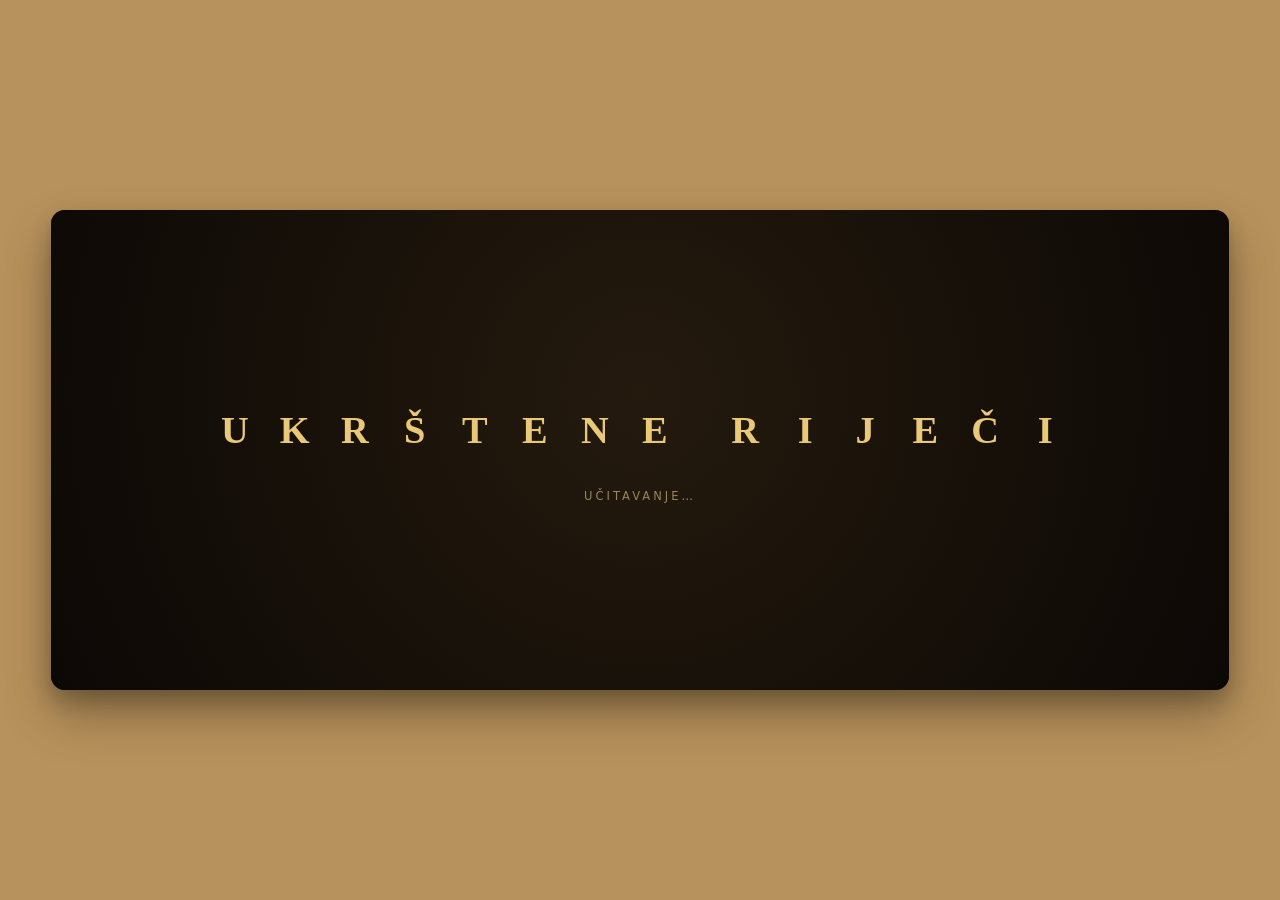
==== commit 5902145c: "Add hieroglify animations" ====
--- a/index.html
+++ b/index.html
@@ -4,8 +4,9 @@
   <meta charset="UTF-8" />
   <meta name="viewport" content="width=device-width, initial-scale=1.0" />
   <title>Ukrštene riječi</title>
-  <link rel="icon" type="image/png" href="assets/game-logo.png" />
+  <link rel="icon" type="image/png" href="assets/favicon.png" />
   <link rel="stylesheet" href="style.css" />
+  <link rel="stylesheet" href="hieroglify.css" />
 </head>
 <body>
   <div id="coinDisplay" class="coin-display" aria-label="Broj parica">
@@ -990,5 +991,6 @@
   </div>
 
   <script src="script.js"></script>
+  <script src="hieroglify.js"></script>
 </body>
 </html>
--- a/hieroglify.css
+++ b/hieroglify.css
@@ -0,0 +1,104 @@
+/* ============================================================
+   Hijeroglifi — intro (loading) + prelaz između ekrana
+   Aditivni sloj. Uklanja se brisanjem <link> i <script> iz index.html.
+   ============================================================ */
+
+/* ---- INTRO / LOADING ---- */
+#glyphIntro {
+  position: fixed;      /* dimenzije (left/top/width/height) postavlja JS = panel app-a */
+  z-index: 10000;
+  overflow: hidden;
+  border-radius: 14px;  /* iste zaobljene ivice kao panel */
+  display: flex;
+  flex-direction: column;
+  align-items: center;
+  justify-content: center;
+  gap: 1.6rem;
+  background: radial-gradient(circle at 50% 38%, #241a0e, #0c0805);
+  opacity: 0;
+  transition: opacity 0.55s ease;
+}
+#glyphIntro.gi-in { opacity: 1; }
+#glyphIntro .gi-word {
+  display: flex;
+  flex-wrap: wrap;
+  justify-content: center;
+  gap: clamp(0.15rem, 1vw, 0.5rem);
+  max-width: 92vw;
+}
+#glyphIntro .gi-space { width: clamp(0.5rem, 3vw, 1.4rem); }
+
+.gi-tile {
+  position: relative;
+  width: clamp(30px, 5.5vw, 52px);
+  height: clamp(40px, 7.5vw, 66px);
+  display: grid;
+  place-items: center;
+}
+.gi-tile .gi-face {
+  grid-area: 1 / 1;
+  transition: opacity 0.5s ease, transform 0.5s cubic-bezier(0.5, 0, 0.2, 1);
+  transition-delay: calc(var(--i) * 0.07s);
+}
+.gi-glyph { width: 100%; height: 100%; fill: #e9c877; }
+.gi-glyph .accent { fill: #c8912f; }
+.gi-letter {
+  font-family: "Palatino Linotype", "Book Antiqua", Palatino, Georgia, serif;
+  font-weight: 700;
+  font-size: clamp(1.5rem, 4vw, 2.4rem);
+  color: #e9c877;
+  opacity: 0;
+  transform: scale(0.5) rotateX(-70deg);
+}
+#glyphIntro.gi-morph .gi-glyph { opacity: 0; transform: scale(0.55) rotateX(70deg); }
+#glyphIntro.gi-morph .gi-letter { opacity: 1; transform: scale(1) rotateX(0deg); }
+
+.gi-hint {
+  font-family: system-ui, -apple-system, "Segoe UI", sans-serif;
+  font-size: 0.72rem;
+  letter-spacing: 0.26em;
+  text-transform: uppercase;
+  color: #9a8558;
+}
+
+/* ---- PRELAZ IZMEĐU EKRANA (wipe) ---- */
+#glyphWipe {
+  position: fixed;      /* dimenzije postavlja JS = panel app-a */
+  z-index: 9000;
+  pointer-events: none;
+  overflow: hidden;
+  border-radius: 14px;
+  display: none;
+}
+#glyphWipe.gw-run { display: block; }
+#glyphWipe .gw-band {
+  position: absolute;
+  top: 0;
+  bottom: 0;
+  left: 0;
+  width: 150%;
+  display: flex;
+  align-items: center;
+  gap: 14px;
+  padding: 0 30px;
+  background: linear-gradient(90deg, transparent, #b8862f 10%, #a9781f 50%, #b8862f 90%, transparent);
+  transform: translateX(-160%);
+}
+#glyphWipe .gw-band svg {
+  width: clamp(34px, 6vw, 52px);
+  height: clamp(34px, 6vw, 52px);
+  fill: rgba(28, 18, 8, 0.85);
+  flex: 0 0 auto;
+}
+#glyphWipe.gw-run .gw-band {
+  animation: gwSweep 1.5s cubic-bezier(0.55, 0, 0.35, 1) forwards;
+}
+@keyframes gwSweep {
+  from { transform: translateX(-160%); }
+  to   { transform: translateX(160%); }
+}
+
+@media (prefers-reduced-motion: reduce) {
+  .gi-tile .gi-face { transition-duration: 0.001s; }
+  #glyphWipe.gw-run .gw-band { animation-duration: 0.001s; }
+}
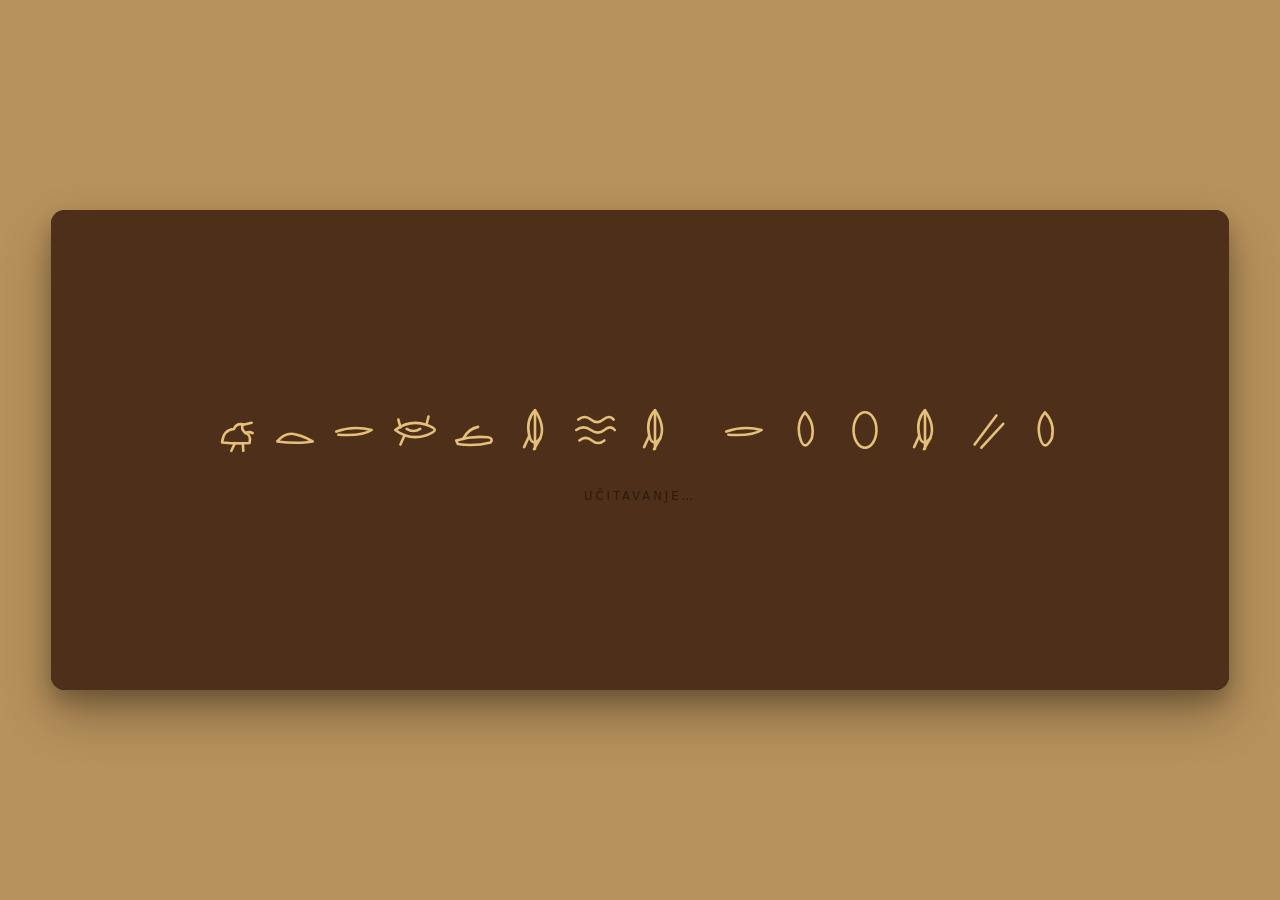
==== commit 22ba2a3f: "Add cache busting for animation assets" ====
--- a/index.html
+++ b/index.html
@@ -6,7 +6,7 @@
   <title>Ukrštene riječi</title>
   <link rel="icon" type="image/png" href="assets/favicon.png" />
   <link rel="stylesheet" href="style.css" />
-  <link rel="stylesheet" href="hieroglify.css" />
+  <link rel="stylesheet" href="hieroglify.css?v=anim-20260707" />
 </head>
 <body>
   <div id="coinDisplay" class="coin-display" aria-label="Broj parica">
@@ -991,6 +991,6 @@
   </div>
 
   <script src="script.js"></script>
-  <script src="hieroglify.js"></script>
+  <script src="hieroglify.js?v=anim-20260707"></script>
 </body>
 </html>
--- a/hieroglify.css
+++ b/hieroglify.css
@@ -2,6 +2,17 @@
    Hijeroglifi — intro (loading) + prelaz između ekrana
    Aditivni sloj. Uklanja se brisanjem <link> i <script> iz index.html.
    ============================================================ */
+
+:root {
+  --glyph-button-text: #e4c07a;
+  --glyph-transition-bg: #4e2f19;
+  --glyph-transition-bg-light: #6b4326;
+  --glyph-display-font: Georgia, "Times New Roman", serif;
+}
+
+.gw-no-screen-fade .screen {
+  transition: none;
+}
 
 /* ---- INTRO / LOADING ---- */
 #glyphIntro {
@@ -14,7 +25,7 @@
   align-items: center;
   justify-content: center;
   gap: 1.6rem;
-  background: radial-gradient(circle at 50% 38%, #241a0e, #0c0805);
+  background: var(--glyph-transition-bg);
   opacity: 0;
   transition: opacity 0.55s ease;
 }
@@ -40,13 +51,24 @@
   transition: opacity 0.5s ease, transform 0.5s cubic-bezier(0.5, 0, 0.2, 1);
   transition-delay: calc(var(--i) * 0.07s);
 }
-.gi-glyph { width: 100%; height: 100%; fill: #e9c877; }
-.gi-glyph .accent { fill: #c8912f; }
+.gi-glyph {
+  width: 100%;
+  height: 100%;
+  color: var(--glyph-button-text);
+  fill: none;
+  stroke: currentColor;
+  stroke-linecap: round;
+  stroke-linejoin: round;
+}
+.gi-glyph .accent {
+  fill: none;
+  stroke: currentColor;
+}
 .gi-letter {
-  font-family: "Palatino Linotype", "Book Antiqua", Palatino, Georgia, serif;
+  font-family: var(--glyph-display-font);
   font-weight: 700;
   font-size: clamp(1.5rem, 4vw, 2.4rem);
-  color: #e9c877;
+  color: var(--glyph-button-text);
   opacity: 0;
   transform: scale(0.5) rotateX(-70deg);
 }
@@ -58,7 +80,7 @@
   font-size: 0.72rem;
   letter-spacing: 0.26em;
   text-transform: uppercase;
-  color: #9a8558;
+  color: #2b1a0f;
 }
 
 /* ---- PRELAZ IZMEĐU EKRANA (wipe) ---- */
@@ -81,17 +103,29 @@
   align-items: center;
   gap: 14px;
   padding: 0 30px;
-  background: linear-gradient(90deg, transparent, #b8862f 10%, #a9781f 50%, #b8862f 90%, transparent);
+  background: linear-gradient(
+    90deg,
+    transparent,
+    var(--glyph-transition-bg) 10%,
+    var(--glyph-transition-bg-light) 50%,
+    var(--glyph-transition-bg) 90%,
+    transparent
+  );
   transform: translateX(-160%);
 }
 #glyphWipe .gw-band svg {
   width: clamp(34px, 6vw, 52px);
   height: clamp(34px, 6vw, 52px);
-  fill: rgba(28, 18, 8, 0.85);
+  color: var(--glyph-button-text);
+  fill: none;
+  stroke: currentColor;
+  stroke-linecap: round;
+  stroke-linejoin: round;
   flex: 0 0 auto;
+  filter: drop-shadow(0 1px 0 rgba(255, 240, 190, 0.18));
 }
 #glyphWipe.gw-run .gw-band {
-  animation: gwSweep 1.5s cubic-bezier(0.55, 0, 0.35, 1) forwards;
+  animation: gwSweep 2.5s cubic-bezier(0.5, 0, 0.28, 1) forwards;
 }
 @keyframes gwSweep {
   from { transform: translateX(-160%); }
